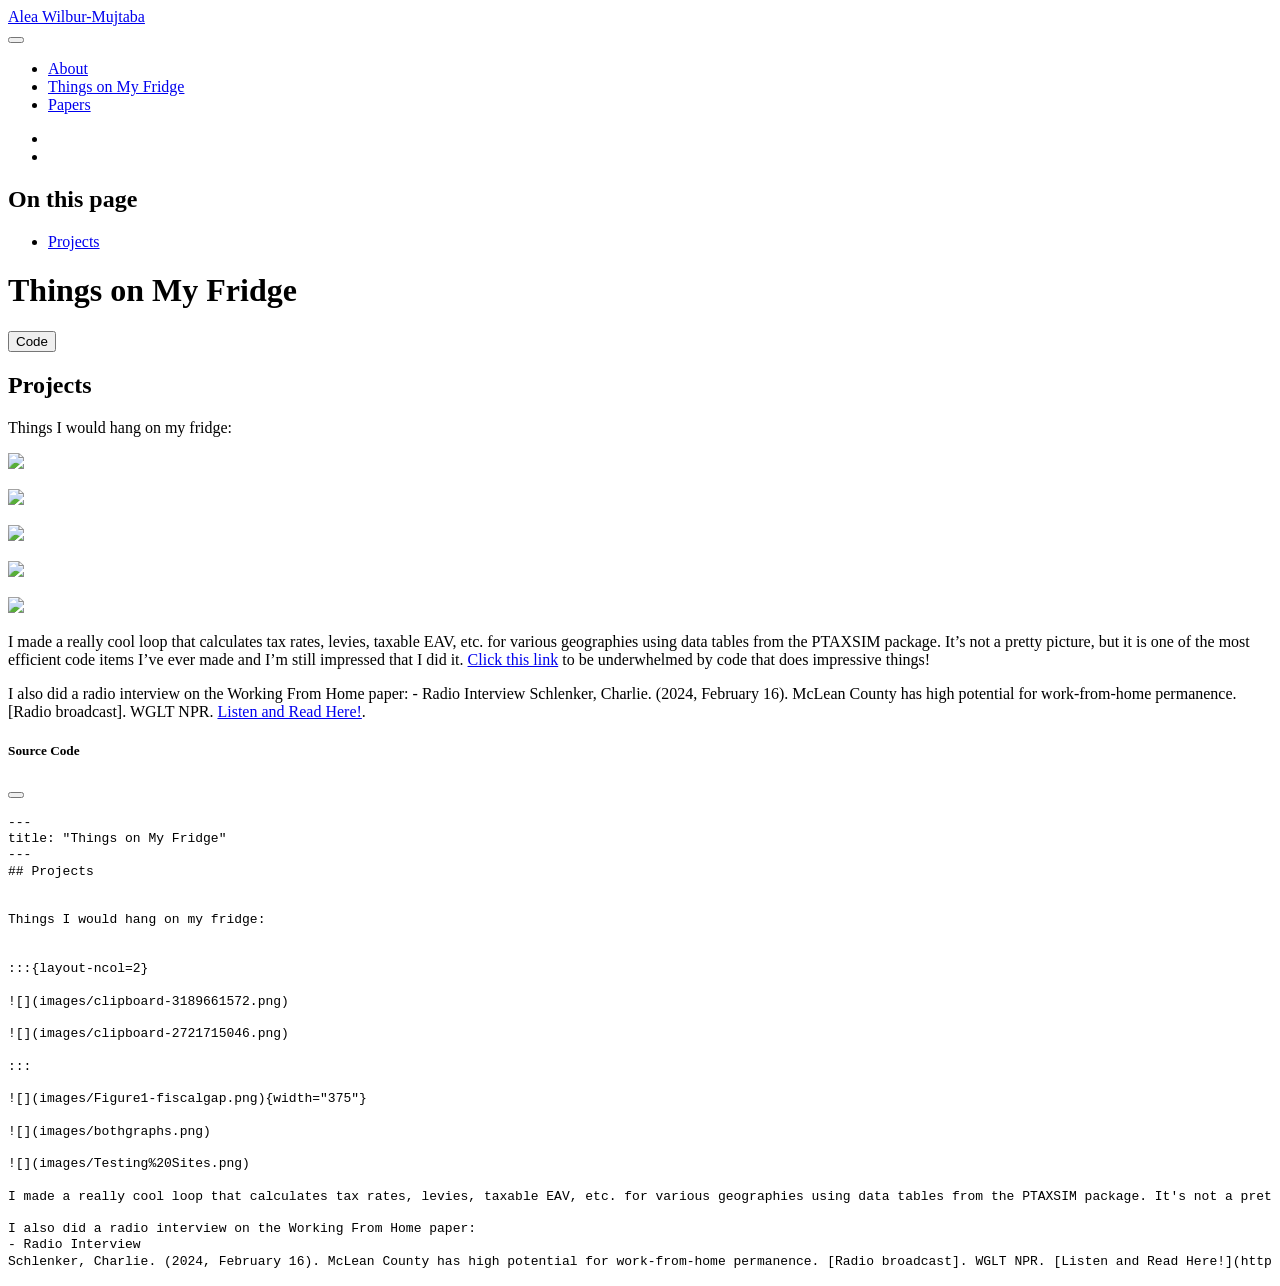
==== fridge.html @ 03ea77d8 "Built site for gh-pages" ====
<!DOCTYPE html>
<html xmlns="http://www.w3.org/1999/xhtml" lang="en" xml:lang="en"><head>

<meta charset="utf-8">
<meta name="generator" content="quarto-1.4.550">

<meta name="viewport" content="width=device-width, initial-scale=1.0, user-scalable=yes">


<title>Alea Wilbur-Mujtaba - Things on My Fridge</title>
<style>
code{white-space: pre-wrap;}
span.smallcaps{font-variant: small-caps;}
div.columns{display: flex; gap: min(4vw, 1.5em);}
div.column{flex: auto; overflow-x: auto;}
div.hanging-indent{margin-left: 1.5em; text-indent: -1.5em;}
ul.task-list{list-style: none;}
ul.task-list li input[type="checkbox"] {
  width: 0.8em;
  margin: 0 0.8em 0.2em -1em; /* quarto-specific, see https://github.com/quarto-dev/quarto-cli/issues/4556 */ 
  vertical-align: middle;
}
/* CSS for syntax highlighting */
pre > code.sourceCode { white-space: pre; position: relative; }
pre > code.sourceCode > span { line-height: 1.25; }
pre > code.sourceCode > span:empty { height: 1.2em; }
.sourceCode { overflow: visible; }
code.sourceCode > span { color: inherit; text-decoration: inherit; }
div.sourceCode { margin: 1em 0; }
pre.sourceCode { margin: 0; }
@media screen {
div.sourceCode { overflow: auto; }
}
@media print {
pre > code.sourceCode { white-space: pre-wrap; }
pre > code.sourceCode > span { text-indent: -5em; padding-left: 5em; }
}
pre.numberSource code
  { counter-reset: source-line 0; }
pre.numberSource code > span
  { position: relative; left: -4em; counter-increment: source-line; }
pre.numberSource code > span > a:first-child::before
  { content: counter(source-line);
    position: relative; left: -1em; text-align: right; vertical-align: baseline;
    border: none; display: inline-block;
    -webkit-touch-callout: none; -webkit-user-select: none;
    -khtml-user-select: none; -moz-user-select: none;
    -ms-user-select: none; user-select: none;
    padding: 0 4px; width: 4em;
  }
pre.numberSource { margin-left: 3em;  padding-left: 4px; }
div.sourceCode
  {   }
@media screen {
pre > code.sourceCode > span > a:first-child::before { text-decoration: underline; }
}
</style>


<script src="site_libs/quarto-nav/quarto-nav.js"></script>
<script src="site_libs/quarto-nav/headroom.min.js"></script>
<script src="site_libs/clipboard/clipboard.min.js"></script>
<script src="site_libs/quarto-search/autocomplete.umd.js"></script>
<script src="site_libs/quarto-search/fuse.min.js"></script>
<script src="site_libs/quarto-search/quarto-search.js"></script>
<meta name="quarto:offset" content="./">
<script src="site_libs/quarto-html/quarto.js"></script>
<script src="site_libs/quarto-html/popper.min.js"></script>
<script src="site_libs/quarto-html/tippy.umd.min.js"></script>
<script src="site_libs/quarto-html/anchor.min.js"></script>
<link href="site_libs/quarto-html/tippy.css" rel="stylesheet">
<link href="site_libs/quarto-html/quarto-syntax-highlighting.css" rel="stylesheet" class="quarto-color-scheme" id="quarto-text-highlighting-styles">
<link href="site_libs/quarto-html/quarto-syntax-highlighting-dark.css" rel="prefetch" class="quarto-color-scheme quarto-color-alternate" id="quarto-text-highlighting-styles">
<script src="site_libs/bootstrap/bootstrap.min.js"></script>
<link href="site_libs/bootstrap/bootstrap-icons.css" rel="stylesheet">
<link href="site_libs/bootstrap/bootstrap.min.css" rel="stylesheet" class="quarto-color-scheme" id="quarto-bootstrap" data-mode="light">
<link href="site_libs/bootstrap/bootstrap-dark.min.css" rel="prefetch" class="quarto-color-scheme quarto-color-alternate" id="quarto-bootstrap" data-mode="dark">
<script id="quarto-search-options" type="application/json">{
  "location": "navbar",
  "copy-button": false,
  "collapse-after": 3,
  "panel-placement": "end",
  "type": "overlay",
  "limit": 50,
  "keyboard-shortcut": [
    "f",
    "/",
    "s"
  ],
  "show-item-context": false,
  "language": {
    "search-no-results-text": "No results",
    "search-matching-documents-text": "matching documents",
    "search-copy-link-title": "Copy link to search",
    "search-hide-matches-text": "Hide additional matches",
    "search-more-match-text": "more match in this document",
    "search-more-matches-text": "more matches in this document",
    "search-clear-button-title": "Clear",
    "search-text-placeholder": "",
    "search-detached-cancel-button-title": "Cancel",
    "search-submit-button-title": "Submit",
    "search-label": "Search"
  }
}</script>


</head>

<body class="nav-fixed">

<div id="quarto-search-results"></div>
  <header id="quarto-header" class="headroom fixed-top">
    <nav class="navbar navbar-expand-lg " data-bs-theme="dark">
      <div class="navbar-container container-fluid">
      <div class="navbar-brand-container mx-auto">
    <a class="navbar-brand" href="./index.html">
    <span class="navbar-title">Alea Wilbur-Mujtaba</span>
    </a>
  </div>
            <div id="quarto-search" class="" title="Search"></div>
          <button class="navbar-toggler" type="button" data-bs-toggle="collapse" data-bs-target="#navbarCollapse" aria-controls="navbarCollapse" aria-expanded="false" aria-label="Toggle navigation" onclick="if (window.quartoToggleHeadroom) { window.quartoToggleHeadroom(); }">
  <span class="navbar-toggler-icon"></span>
</button>
          <div class="collapse navbar-collapse" id="navbarCollapse">
            <ul class="navbar-nav navbar-nav-scroll me-auto">
  <li class="nav-item">
    <a class="nav-link" href="./index.html"> 
<span class="menu-text">About</span></a>
  </li>  
  <li class="nav-item">
    <a class="nav-link active" href="./fridge.html" aria-current="page"> 
<span class="menu-text">Things on My Fridge</span></a>
  </li>  
  <li class="nav-item">
    <a class="nav-link" href="./research.html"> 
<span class="menu-text">Papers</span></a>
  </li>  
</ul>
            <ul class="navbar-nav navbar-nav-scroll ms-auto">
  <li class="nav-item compact">
    <a class="nav-link" href="./awilbu@uic.edu"> <i class="bi bi-envelope" role="img">
</i> 
<span class="menu-text"></span></a>
  </li>  
  <li class="nav-item compact">
    <a class="nav-link" href="https://github.com/AleaWM"> <i class="bi bi-github" role="img">
</i> 
<span class="menu-text"></span></a>
  </li>  
</ul>
          </div> <!-- /navcollapse -->
          <div class="quarto-navbar-tools">
  <a href="" class="quarto-color-scheme-toggle quarto-navigation-tool  px-1" onclick="window.quartoToggleColorScheme(); return false;" title="Toggle dark mode"><i class="bi"></i></a>
</div>
      </div> <!-- /container-fluid -->
    </nav>
</header>
<!-- content -->
<div id="quarto-content" class="quarto-container page-columns page-rows-contents page-layout-article page-navbar">
<!-- sidebar -->
<!-- margin-sidebar -->
    <div id="quarto-margin-sidebar" class="sidebar margin-sidebar">
        <nav id="TOC" role="doc-toc" class="toc-active">
    <h2 id="toc-title">On this page</h2>
   
  <ul>
  <li><a href="#projects" id="toc-projects" class="nav-link active" data-scroll-target="#projects">Projects</a></li>
  </ul>
</nav>
    </div>
<!-- main -->
<main class="content" id="quarto-document-content">

<header id="title-block-header" class="quarto-title-block default">
<div class="quarto-title">
<div class="quarto-title-block"><div><h1 class="title">Things on My Fridge</h1><button type="button" class="btn code-tools-button" id="quarto-code-tools-source"><i class="bi"></i> Code</button></div></div>
</div>



<div class="quarto-title-meta">

    
  
    
  </div>
  


</header>


<section id="projects" class="level2">
<h2 class="anchored" data-anchor-id="projects">Projects</h2>
<p>Things I would hang on my fridge:</p>
<div>

</div>
<div class="quarto-layout-panel" data-layout-ncol="2">
<div class="quarto-layout-row">
<div class="quarto-layout-cell" style="flex-basis: 50.0%;justify-content: center;">
<p><img src="images/clipboard-3189661572.png" class="img-fluid"></p>
</div>
<div class="quarto-layout-cell" style="flex-basis: 50.0%;justify-content: center;">
<p><img src="images/clipboard-2721715046.png" class="img-fluid"></p>
</div>
</div>
</div>
<p><img src="images/Figure1-fiscalgap.png" class="img-fluid" width="375"></p>
<p><img src="images/bothgraphs.png" class="img-fluid"></p>
<p><img src="images/Testing Sites.png" class="img-fluid"></p>
<p>I made a really cool loop that calculates tax rates, levies, taxable EAV, etc. for various geographies using data tables from the PTAXSIM package. It’s not a pretty picture, but it is one of the most efficient code items I’ve ever made and I’m still impressed that I did it. <a href="https://github.com/uic-gfrc/CookCounty-PropertyTaxes/blob/main/scripts/ptax_pull_loop_newmethod.R">Click this link</a> to be underwhelmed by code that does impressive things!</p>
<p>I also did a radio interview on the Working From Home paper: - Radio Interview Schlenker, Charlie. (2024, February 16). McLean County has high potential for work-from-home permanence. [Radio broadcast]. WGLT NPR. <a href="https://www.wglt.org/local-news/2024-02-16/mclean-county-has-high-potential-for-work-from-home-permanence#new_tab">Listen and Read Here!</a>.</p>


<!-- -->

</section>

</main> <!-- /main -->
<script id="quarto-html-after-body" type="application/javascript">
window.document.addEventListener("DOMContentLoaded", function (event) {
  const toggleBodyColorMode = (bsSheetEl) => {
    const mode = bsSheetEl.getAttribute("data-mode");
    const bodyEl = window.document.querySelector("body");
    if (mode === "dark") {
      bodyEl.classList.add("quarto-dark");
      bodyEl.classList.remove("quarto-light");
    } else {
      bodyEl.classList.add("quarto-light");
      bodyEl.classList.remove("quarto-dark");
    }
  }
  const toggleBodyColorPrimary = () => {
    const bsSheetEl = window.document.querySelector("link#quarto-bootstrap");
    if (bsSheetEl) {
      toggleBodyColorMode(bsSheetEl);
    }
  }
  toggleBodyColorPrimary();  
  const disableStylesheet = (stylesheets) => {
    for (let i=0; i < stylesheets.length; i++) {
      const stylesheet = stylesheets[i];
      stylesheet.rel = 'prefetch';
    }
  }
  const enableStylesheet = (stylesheets) => {
    for (let i=0; i < stylesheets.length; i++) {
      const stylesheet = stylesheets[i];
      stylesheet.rel = 'stylesheet';
    }
  }
  const manageTransitions = (selector, allowTransitions) => {
    const els = window.document.querySelectorAll(selector);
    for (let i=0; i < els.length; i++) {
      const el = els[i];
      if (allowTransitions) {
        el.classList.remove('notransition');
      } else {
        el.classList.add('notransition');
      }
    }
  }
  const toggleGiscusIfUsed = (isAlternate, darkModeDefault) => {
    const baseTheme = document.querySelector('#giscus-base-theme')?.value ?? 'light';
    const alternateTheme = document.querySelector('#giscus-alt-theme')?.value ?? 'dark';
    let newTheme = '';
    if(darkModeDefault) {
      newTheme = isAlternate ? baseTheme : alternateTheme;
    } else {
      newTheme = isAlternate ? alternateTheme : baseTheme;
    }
    const changeGiscusTheme = () => {
      // From: https://github.com/giscus/giscus/issues/336
      const sendMessage = (message) => {
        const iframe = document.querySelector('iframe.giscus-frame');
        if (!iframe) return;
        iframe.contentWindow.postMessage({ giscus: message }, 'https://giscus.app');
      }
      sendMessage({
        setConfig: {
          theme: newTheme
        }
      });
    }
    const isGiscussLoaded = window.document.querySelector('iframe.giscus-frame') !== null;
    if (isGiscussLoaded) {
      changeGiscusTheme();
    }
  }
  const toggleColorMode = (alternate) => {
    // Switch the stylesheets
    const alternateStylesheets = window.document.querySelectorAll('link.quarto-color-scheme.quarto-color-alternate');
    manageTransitions('#quarto-margin-sidebar .nav-link', false);
    if (alternate) {
      enableStylesheet(alternateStylesheets);
      for (const sheetNode of alternateStylesheets) {
        if (sheetNode.id === "quarto-bootstrap") {
          toggleBodyColorMode(sheetNode);
        }
      }
    } else {
      disableStylesheet(alternateStylesheets);
      toggleBodyColorPrimary();
    }
    manageTransitions('#quarto-margin-sidebar .nav-link', true);
    // Switch the toggles
    const toggles = window.document.querySelectorAll('.quarto-color-scheme-toggle');
    for (let i=0; i < toggles.length; i++) {
      const toggle = toggles[i];
      if (toggle) {
        if (alternate) {
          toggle.classList.add("alternate");     
        } else {
          toggle.classList.remove("alternate");
        }
      }
    }
    // Hack to workaround the fact that safari doesn't
    // properly recolor the scrollbar when toggling (#1455)
    if (navigator.userAgent.indexOf('Safari') > 0 && navigator.userAgent.indexOf('Chrome') == -1) {
      manageTransitions("body", false);
      window.scrollTo(0, 1);
      setTimeout(() => {
        window.scrollTo(0, 0);
        manageTransitions("body", true);
      }, 40);  
    }
  }
  const isFileUrl = () => { 
    return window.location.protocol === 'file:';
  }
  const hasAlternateSentinel = () => {  
    let styleSentinel = getColorSchemeSentinel();
    if (styleSentinel !== null) {
      return styleSentinel === "alternate";
    } else {
      return false;
    }
  }
  const setStyleSentinel = (alternate) => {
    const value = alternate ? "alternate" : "default";
    if (!isFileUrl()) {
      window.localStorage.setItem("quarto-color-scheme", value);
    } else {
      localAlternateSentinel = value;
    }
  }
  const getColorSchemeSentinel = () => {
    if (!isFileUrl()) {
      const storageValue = window.localStorage.getItem("quarto-color-scheme");
      return storageValue != null ? storageValue : localAlternateSentinel;
    } else {
      return localAlternateSentinel;
    }
  }
  const darkModeDefault = false;
  let localAlternateSentinel = darkModeDefault ? 'alternate' : 'default';
  // Dark / light mode switch
  window.quartoToggleColorScheme = () => {
    // Read the current dark / light value 
    let toAlternate = !hasAlternateSentinel();
    toggleColorMode(toAlternate);
    setStyleSentinel(toAlternate);
    toggleGiscusIfUsed(toAlternate, darkModeDefault);
  };
  // Ensure there is a toggle, if there isn't float one in the top right
  if (window.document.querySelector('.quarto-color-scheme-toggle') === null) {
    const a = window.document.createElement('a');
    a.classList.add('top-right');
    a.classList.add('quarto-color-scheme-toggle');
    a.href = "";
    a.onclick = function() { try { window.quartoToggleColorScheme(); } catch {} return false; };
    const i = window.document.createElement("i");
    i.classList.add('bi');
    a.appendChild(i);
    window.document.body.appendChild(a);
  }
  // Switch to dark mode if need be
  if (hasAlternateSentinel()) {
    toggleColorMode(true);
  } else {
    toggleColorMode(false);
  }
  const icon = "";
  const anchorJS = new window.AnchorJS();
  anchorJS.options = {
    placement: 'right',
    icon: icon
  };
  anchorJS.add('.anchored');
  const isCodeAnnotation = (el) => {
    for (const clz of el.classList) {
      if (clz.startsWith('code-annotation-')) {                     
        return true;
      }
    }
    return false;
  }
  const clipboard = new window.ClipboardJS('.code-copy-button', {
    text: function(trigger) {
      const codeEl = trigger.previousElementSibling.cloneNode(true);
      for (const childEl of codeEl.children) {
        if (isCodeAnnotation(childEl)) {
          childEl.remove();
        }
      }
      return codeEl.innerText;
    }
  });
  clipboard.on('success', function(e) {
    // button target
    const button = e.trigger;
    // don't keep focus
    button.blur();
    // flash "checked"
    button.classList.add('code-copy-button-checked');
    var currentTitle = button.getAttribute("title");
    button.setAttribute("title", "Copied!");
    let tooltip;
    if (window.bootstrap) {
      button.setAttribute("data-bs-toggle", "tooltip");
      button.setAttribute("data-bs-placement", "left");
      button.setAttribute("data-bs-title", "Copied!");
      tooltip = new bootstrap.Tooltip(button, 
        { trigger: "manual", 
          customClass: "code-copy-button-tooltip",
          offset: [0, -8]});
      tooltip.show();    
    }
    setTimeout(function() {
      if (tooltip) {
        tooltip.hide();
        button.removeAttribute("data-bs-title");
        button.removeAttribute("data-bs-toggle");
        button.removeAttribute("data-bs-placement");
      }
      button.setAttribute("title", currentTitle);
      button.classList.remove('code-copy-button-checked');
    }, 1000);
    // clear code selection
    e.clearSelection();
  });
  const viewSource = window.document.getElementById('quarto-view-source') ||
                     window.document.getElementById('quarto-code-tools-source');
  if (viewSource) {
    const sourceUrl = viewSource.getAttribute("data-quarto-source-url");
    viewSource.addEventListener("click", function(e) {
      if (sourceUrl) {
        // rstudio viewer pane
        if (/\bcapabilities=\b/.test(window.location)) {
          window.open(sourceUrl);
        } else {
          window.location.href = sourceUrl;
        }
      } else {
        const modal = new bootstrap.Modal(document.getElementById('quarto-embedded-source-code-modal'));
        modal.show();
      }
      return false;
    });
  }
  function toggleCodeHandler(show) {
    return function(e) {
      const detailsSrc = window.document.querySelectorAll(".cell > details > .sourceCode");
      for (let i=0; i<detailsSrc.length; i++) {
        const details = detailsSrc[i].parentElement;
        if (show) {
          details.open = true;
        } else {
          details.removeAttribute("open");
        }
      }
      const cellCodeDivs = window.document.querySelectorAll(".cell > .sourceCode");
      const fromCls = show ? "hidden" : "unhidden";
      const toCls = show ? "unhidden" : "hidden";
      for (let i=0; i<cellCodeDivs.length; i++) {
        const codeDiv = cellCodeDivs[i];
        if (codeDiv.classList.contains(fromCls)) {
          codeDiv.classList.remove(fromCls);
          codeDiv.classList.add(toCls);
        } 
      }
      return false;
    }
  }
  const hideAllCode = window.document.getElementById("quarto-hide-all-code");
  if (hideAllCode) {
    hideAllCode.addEventListener("click", toggleCodeHandler(false));
  }
  const showAllCode = window.document.getElementById("quarto-show-all-code");
  if (showAllCode) {
    showAllCode.addEventListener("click", toggleCodeHandler(true));
  }
  function tippyHover(el, contentFn, onTriggerFn, onUntriggerFn) {
    const config = {
      allowHTML: true,
      maxWidth: 500,
      delay: 100,
      arrow: false,
      appendTo: function(el) {
          return el.parentElement;
      },
      interactive: true,
      interactiveBorder: 10,
      theme: 'quarto',
      placement: 'bottom-start',
    };
    if (contentFn) {
      config.content = contentFn;
    }
    if (onTriggerFn) {
      config.onTrigger = onTriggerFn;
    }
    if (onUntriggerFn) {
      config.onUntrigger = onUntriggerFn;
    }
    window.tippy(el, config); 
  }
  const noterefs = window.document.querySelectorAll('a[role="doc-noteref"]');
  for (var i=0; i<noterefs.length; i++) {
    const ref = noterefs[i];
    tippyHover(ref, function() {
      // use id or data attribute instead here
      let href = ref.getAttribute('data-footnote-href') || ref.getAttribute('href');
      try { href = new URL(href).hash; } catch {}
      const id = href.replace(/^#\/?/, "");
      const note = window.document.getElementById(id);
      return note.innerHTML;
    });
  }
  const xrefs = window.document.querySelectorAll('a.quarto-xref');
  const processXRef = (id, note) => {
    // Strip column container classes
    const stripColumnClz = (el) => {
      el.classList.remove("page-full", "page-columns");
      if (el.children) {
        for (const child of el.children) {
          stripColumnClz(child);
        }
      }
    }
    stripColumnClz(note)
    if (id === null || id.startsWith('sec-')) {
      // Special case sections, only their first couple elements
      const container = document.createElement("div");
      if (note.children && note.children.length > 2) {
        container.appendChild(note.children[0].cloneNode(true));
        for (let i = 1; i < note.children.length; i++) {
          const child = note.children[i];
          if (child.tagName === "P" && child.innerText === "") {
            continue;
          } else {
            container.appendChild(child.cloneNode(true));
            break;
          }
        }
        if (window.Quarto?.typesetMath) {
          window.Quarto.typesetMath(container);
        }
        return container.innerHTML
      } else {
        if (window.Quarto?.typesetMath) {
          window.Quarto.typesetMath(note);
        }
        return note.innerHTML;
      }
    } else {
      // Remove any anchor links if they are present
      const anchorLink = note.querySelector('a.anchorjs-link');
      if (anchorLink) {
        anchorLink.remove();
      }
      if (window.Quarto?.typesetMath) {
        window.Quarto.typesetMath(note);
      }
      // TODO in 1.5, we should make sure this works without a callout special case
      if (note.classList.contains("callout")) {
        return note.outerHTML;
      } else {
        return note.innerHTML;
      }
    }
  }
  for (var i=0; i<xrefs.length; i++) {
    const xref = xrefs[i];
    tippyHover(xref, undefined, function(instance) {
      instance.disable();
      let url = xref.getAttribute('href');
      let hash = undefined; 
      if (url.startsWith('#')) {
        hash = url;
      } else {
        try { hash = new URL(url).hash; } catch {}
      }
      if (hash) {
        const id = hash.replace(/^#\/?/, "");
        const note = window.document.getElementById(id);
        if (note !== null) {
          try {
            const html = processXRef(id, note.cloneNode(true));
            instance.setContent(html);
          } finally {
            instance.enable();
            instance.show();
          }
        } else {
          // See if we can fetch this
          fetch(url.split('#')[0])
          .then(res => res.text())
          .then(html => {
            const parser = new DOMParser();
            const htmlDoc = parser.parseFromString(html, "text/html");
            const note = htmlDoc.getElementById(id);
            if (note !== null) {
              const html = processXRef(id, note);
              instance.setContent(html);
            } 
          }).finally(() => {
            instance.enable();
            instance.show();
          });
        }
      } else {
        // See if we can fetch a full url (with no hash to target)
        // This is a special case and we should probably do some content thinning / targeting
        fetch(url)
        .then(res => res.text())
        .then(html => {
          const parser = new DOMParser();
          const htmlDoc = parser.parseFromString(html, "text/html");
          const note = htmlDoc.querySelector('main.content');
          if (note !== null) {
            // This should only happen for chapter cross references
            // (since there is no id in the URL)
            // remove the first header
            if (note.children.length > 0 && note.children[0].tagName === "HEADER") {
              note.children[0].remove();
            }
            const html = processXRef(null, note);
            instance.setContent(html);
          } 
        }).finally(() => {
          instance.enable();
          instance.show();
        });
      }
    }, function(instance) {
    });
  }
      let selectedAnnoteEl;
      const selectorForAnnotation = ( cell, annotation) => {
        let cellAttr = 'data-code-cell="' + cell + '"';
        let lineAttr = 'data-code-annotation="' +  annotation + '"';
        const selector = 'span[' + cellAttr + '][' + lineAttr + ']';
        return selector;
      }
      const selectCodeLines = (annoteEl) => {
        const doc = window.document;
        const targetCell = annoteEl.getAttribute("data-target-cell");
        const targetAnnotation = annoteEl.getAttribute("data-target-annotation");
        const annoteSpan = window.document.querySelector(selectorForAnnotation(targetCell, targetAnnotation));
        const lines = annoteSpan.getAttribute("data-code-lines").split(",");
        const lineIds = lines.map((line) => {
          return targetCell + "-" + line;
        })
        let top = null;
        let height = null;
        let parent = null;
        if (lineIds.length > 0) {
            //compute the position of the single el (top and bottom and make a div)
            const el = window.document.getElementById(lineIds[0]);
            top = el.offsetTop;
            height = el.offsetHeight;
            parent = el.parentElement.parentElement;
          if (lineIds.length > 1) {
            const lastEl = window.document.getElementById(lineIds[lineIds.length - 1]);
            const bottom = lastEl.offsetTop + lastEl.offsetHeight;
            height = bottom - top;
          }
          if (top !== null && height !== null && parent !== null) {
            // cook up a div (if necessary) and position it 
            let div = window.document.getElementById("code-annotation-line-highlight");
            if (div === null) {
              div = window.document.createElement("div");
              div.setAttribute("id", "code-annotation-line-highlight");
              div.style.position = 'absolute';
              parent.appendChild(div);
            }
            div.style.top = top - 2 + "px";
            div.style.height = height + 4 + "px";
            div.style.left = 0;
            let gutterDiv = window.document.getElementById("code-annotation-line-highlight-gutter");
            if (gutterDiv === null) {
              gutterDiv = window.document.createElement("div");
              gutterDiv.setAttribute("id", "code-annotation-line-highlight-gutter");
              gutterDiv.style.position = 'absolute';
              const codeCell = window.document.getElementById(targetCell);
              const gutter = codeCell.querySelector('.code-annotation-gutter');
              gutter.appendChild(gutterDiv);
            }
            gutterDiv.style.top = top - 2 + "px";
            gutterDiv.style.height = height + 4 + "px";
          }
          selectedAnnoteEl = annoteEl;
        }
      };
      const unselectCodeLines = () => {
        const elementsIds = ["code-annotation-line-highlight", "code-annotation-line-highlight-gutter"];
        elementsIds.forEach((elId) => {
          const div = window.document.getElementById(elId);
          if (div) {
            div.remove();
          }
        });
        selectedAnnoteEl = undefined;
      };
        // Handle positioning of the toggle
    window.addEventListener(
      "resize",
      throttle(() => {
        elRect = undefined;
        if (selectedAnnoteEl) {
          selectCodeLines(selectedAnnoteEl);
        }
      }, 10)
    );
    function throttle(fn, ms) {
    let throttle = false;
    let timer;
      return (...args) => {
        if(!throttle) { // first call gets through
            fn.apply(this, args);
            throttle = true;
        } else { // all the others get throttled
            if(timer) clearTimeout(timer); // cancel #2
            timer = setTimeout(() => {
              fn.apply(this, args);
              timer = throttle = false;
            }, ms);
        }
      };
    }
      // Attach click handler to the DT
      const annoteDls = window.document.querySelectorAll('dt[data-target-cell]');
      for (const annoteDlNode of annoteDls) {
        annoteDlNode.addEventListener('click', (event) => {
          const clickedEl = event.target;
          if (clickedEl !== selectedAnnoteEl) {
            unselectCodeLines();
            const activeEl = window.document.querySelector('dt[data-target-cell].code-annotation-active');
            if (activeEl) {
              activeEl.classList.remove('code-annotation-active');
            }
            selectCodeLines(clickedEl);
            clickedEl.classList.add('code-annotation-active');
          } else {
            // Unselect the line
            unselectCodeLines();
            clickedEl.classList.remove('code-annotation-active');
          }
        });
      }
  const findCites = (el) => {
    const parentEl = el.parentElement;
    if (parentEl) {
      const cites = parentEl.dataset.cites;
      if (cites) {
        return {
          el,
          cites: cites.split(' ')
        };
      } else {
        return findCites(el.parentElement)
      }
    } else {
      return undefined;
    }
  };
  var bibliorefs = window.document.querySelectorAll('a[role="doc-biblioref"]');
  for (var i=0; i<bibliorefs.length; i++) {
    const ref = bibliorefs[i];
    const citeInfo = findCites(ref);
    if (citeInfo) {
      tippyHover(citeInfo.el, function() {
        var popup = window.document.createElement('div');
        citeInfo.cites.forEach(function(cite) {
          var citeDiv = window.document.createElement('div');
          citeDiv.classList.add('hanging-indent');
          citeDiv.classList.add('csl-entry');
          var biblioDiv = window.document.getElementById('ref-' + cite);
          if (biblioDiv) {
            citeDiv.innerHTML = biblioDiv.innerHTML;
          }
          popup.appendChild(citeDiv);
        });
        return popup.innerHTML;
      });
    }
  }
});
</script><div class="modal fade" id="quarto-embedded-source-code-modal" tabindex="-1" aria-labelledby="quarto-embedded-source-code-modal-label" aria-hidden="true"><div class="modal-dialog modal-dialog-scrollable"><div class="modal-content"><div class="modal-header"><h5 class="modal-title" id="quarto-embedded-source-code-modal-label">Source Code</h5><button class="btn-close" data-bs-dismiss="modal"></button></div><div class="modal-body"><div class="">
<div class="sourceCode" id="cb1" data-shortcodes="false"><pre class="sourceCode markdown code-with-copy"><code class="sourceCode markdown"><span id="cb1-1"><a href="#cb1-1" aria-hidden="true" tabindex="-1"></a><span class="co">---</span></span>
<span id="cb1-2"><a href="#cb1-2" aria-hidden="true" tabindex="-1"></a><span class="an">title:</span><span class="co"> "Things on My Fridge"</span></span>
<span id="cb1-3"><a href="#cb1-3" aria-hidden="true" tabindex="-1"></a><span class="co">---</span></span>
<span id="cb1-4"><a href="#cb1-4" aria-hidden="true" tabindex="-1"></a><span class="fu">## Projects</span></span>
<span id="cb1-5"><a href="#cb1-5" aria-hidden="true" tabindex="-1"></a></span>
<span id="cb1-6"><a href="#cb1-6" aria-hidden="true" tabindex="-1"></a></span>
<span id="cb1-7"><a href="#cb1-7" aria-hidden="true" tabindex="-1"></a>Things I would hang on my fridge:</span>
<span id="cb1-8"><a href="#cb1-8" aria-hidden="true" tabindex="-1"></a></span>
<span id="cb1-9"><a href="#cb1-9" aria-hidden="true" tabindex="-1"></a></span>
<span id="cb1-10"><a href="#cb1-10" aria-hidden="true" tabindex="-1"></a>:::{layout-ncol=2}</span>
<span id="cb1-11"><a href="#cb1-11" aria-hidden="true" tabindex="-1"></a></span>
<span id="cb1-12"><a href="#cb1-12" aria-hidden="true" tabindex="-1"></a><span class="al">![](images/clipboard-3189661572.png)</span></span>
<span id="cb1-13"><a href="#cb1-13" aria-hidden="true" tabindex="-1"></a></span>
<span id="cb1-14"><a href="#cb1-14" aria-hidden="true" tabindex="-1"></a><span class="al">![](images/clipboard-2721715046.png)</span></span>
<span id="cb1-15"><a href="#cb1-15" aria-hidden="true" tabindex="-1"></a></span>
<span id="cb1-16"><a href="#cb1-16" aria-hidden="true" tabindex="-1"></a>:::</span>
<span id="cb1-17"><a href="#cb1-17" aria-hidden="true" tabindex="-1"></a></span>
<span id="cb1-18"><a href="#cb1-18" aria-hidden="true" tabindex="-1"></a><span class="al">![](images/Figure1-fiscalgap.png)</span>{width="375"}</span>
<span id="cb1-19"><a href="#cb1-19" aria-hidden="true" tabindex="-1"></a></span>
<span id="cb1-20"><a href="#cb1-20" aria-hidden="true" tabindex="-1"></a><span class="al">![](images/bothgraphs.png)</span></span>
<span id="cb1-21"><a href="#cb1-21" aria-hidden="true" tabindex="-1"></a></span>
<span id="cb1-22"><a href="#cb1-22" aria-hidden="true" tabindex="-1"></a><span class="al">![](images/Testing%20Sites.png)</span></span>
<span id="cb1-23"><a href="#cb1-23" aria-hidden="true" tabindex="-1"></a></span>
<span id="cb1-24"><a href="#cb1-24" aria-hidden="true" tabindex="-1"></a>I made a really cool loop that calculates tax rates, levies, taxable EAV, etc. for various geographies using data tables from the PTAXSIM package. It's not a pretty picture, but it is one of the most efficient code items I've ever made and I'm still impressed that I did it. <span class="co">[</span><span class="ot">Click this link</span><span class="co">](https://github.com/uic-gfrc/CookCounty-PropertyTaxes/blob/main/scripts/ptax_pull_loop_newmethod.R)</span> to be underwhelmed by code that does impressive things!</span>
<span id="cb1-25"><a href="#cb1-25" aria-hidden="true" tabindex="-1"></a></span>
<span id="cb1-26"><a href="#cb1-26" aria-hidden="true" tabindex="-1"></a>I also did a radio interview on the Working From Home paper: </span>
<span id="cb1-27"><a href="#cb1-27" aria-hidden="true" tabindex="-1"></a><span class="ss">- </span>Radio Interview</span>
<span id="cb1-28"><a href="#cb1-28" aria-hidden="true" tabindex="-1"></a>Schlenker, Charlie. (2024, February 16). McLean County has high potential for work-from-home permanence. <span class="co">[</span><span class="ot">Radio broadcast</span><span class="co">]</span>. WGLT NPR. <span class="co">[</span><span class="ot">Listen and Read Here!</span><span class="co">](https://www.wglt.org/local-news/2024-02-16/mclean-county-has-high-potential-for-work-from-home-permanence#new_tab)</span>.    </span></code><button title="Copy to Clipboard" class="code-copy-button"><i class="bi"></i></button></pre></div>
</div></div></div></div></div>
</div> <!-- /content -->




</body></html>
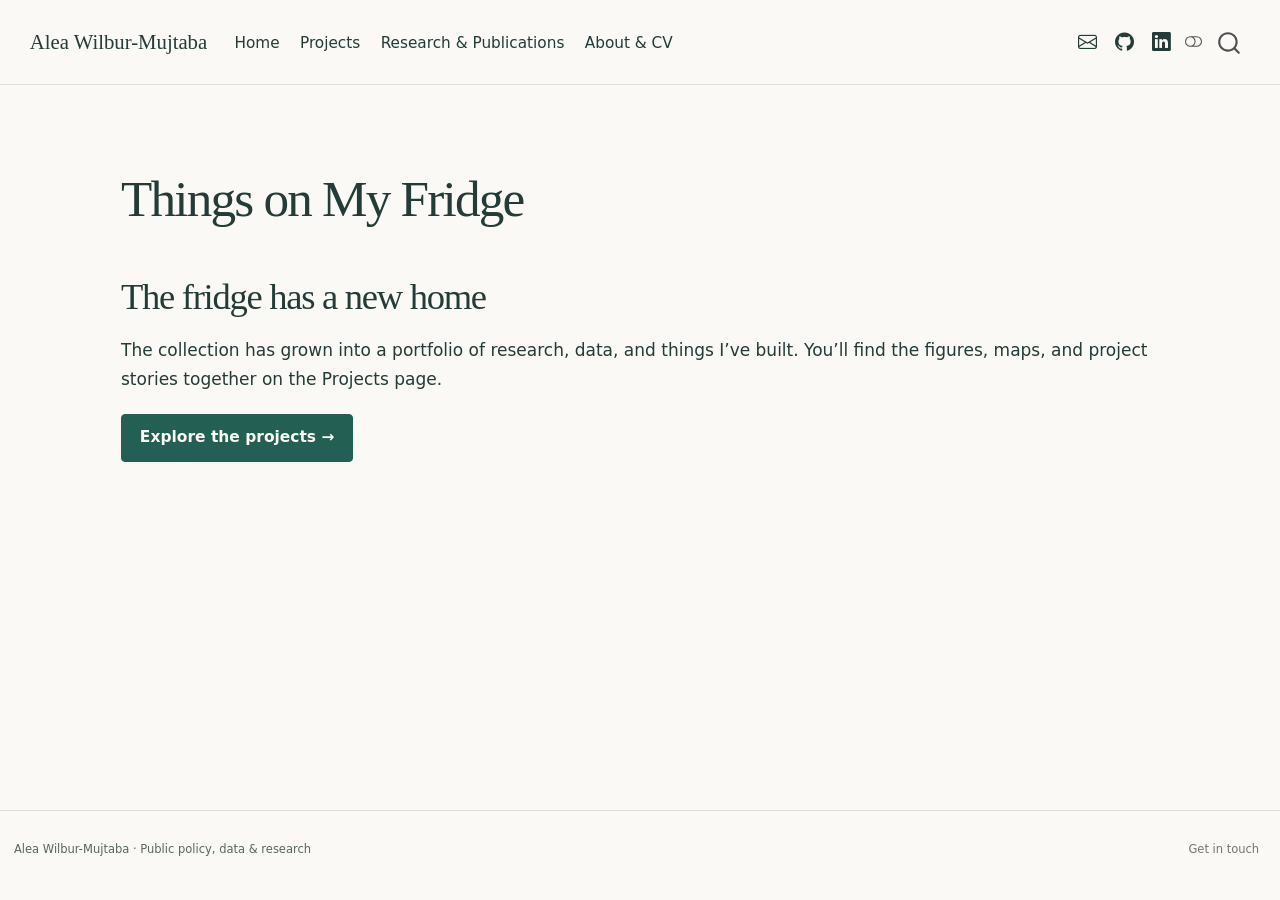
==== commit c8211c44: "Built site for gh-pages" ====
--- a/fridge.html
+++ b/fridge.html
@@ -2,13 +2,16 @@
 <html xmlns="http://www.w3.org/1999/xhtml" lang="en" xml:lang="en"><head>
 
 <meta charset="utf-8">
-<meta name="generator" content="quarto-1.4.550">
+<meta name="generator" content="quarto-1.9.38">
 
 <meta name="viewport" content="width=device-width, initial-scale=1.0, user-scalable=yes">
 
 
-<title>Alea Wilbur-Mujtaba - Things on My Fridge</title>
+<title>Things on My Fridge – Alea Wilbur-Mujtaba</title>
 <style>
+/* Default styles provided by pandoc.
+** See https://pandoc.org/MANUAL.html#variables-for-html for config info.
+*/
 code{white-space: pre-wrap;}
 span.smallcaps{font-variant: small-caps;}
 div.columns{display: flex; gap: min(4vw, 1.5em);}
@@ -20,40 +23,6 @@
   margin: 0 0.8em 0.2em -1em; /* quarto-specific, see https://github.com/quarto-dev/quarto-cli/issues/4556 */ 
   vertical-align: middle;
 }
-/* CSS for syntax highlighting */
-pre > code.sourceCode { white-space: pre; position: relative; }
-pre > code.sourceCode > span { line-height: 1.25; }
-pre > code.sourceCode > span:empty { height: 1.2em; }
-.sourceCode { overflow: visible; }
-code.sourceCode > span { color: inherit; text-decoration: inherit; }
-div.sourceCode { margin: 1em 0; }
-pre.sourceCode { margin: 0; }
-@media screen {
-div.sourceCode { overflow: auto; }
-}
-@media print {
-pre > code.sourceCode { white-space: pre-wrap; }
-pre > code.sourceCode > span { text-indent: -5em; padding-left: 5em; }
-}
-pre.numberSource code
-  { counter-reset: source-line 0; }
-pre.numberSource code > span
-  { position: relative; left: -4em; counter-increment: source-line; }
-pre.numberSource code > span > a:first-child::before
-  { content: counter(source-line);
-    position: relative; left: -1em; text-align: right; vertical-align: baseline;
-    border: none; display: inline-block;
-    -webkit-touch-callout: none; -webkit-user-select: none;
-    -khtml-user-select: none; -moz-user-select: none;
-    -ms-user-select: none; user-select: none;
-    padding: 0 4px; width: 4em;
-  }
-pre.numberSource { margin-left: 3em;  padding-left: 4px; }
-div.sourceCode
-  {   }
-@media screen {
-pre > code.sourceCode > span > a:first-child::before { text-decoration: underline; }
-}
 </style>
 
 
@@ -64,17 +33,20 @@
 <script src="site_libs/quarto-search/fuse.min.js"></script>
 <script src="site_libs/quarto-search/quarto-search.js"></script>
 <meta name="quarto:offset" content="./">
-<script src="site_libs/quarto-html/quarto.js"></script>
+<script src="site_libs/quarto-html/quarto.js" type="module"></script>
+<script src="site_libs/quarto-html/tabsets/tabsets.js" type="module"></script>
 <script src="site_libs/quarto-html/popper.min.js"></script>
 <script src="site_libs/quarto-html/tippy.umd.min.js"></script>
 <script src="site_libs/quarto-html/anchor.min.js"></script>
 <link href="site_libs/quarto-html/tippy.css" rel="stylesheet">
-<link href="site_libs/quarto-html/quarto-syntax-highlighting.css" rel="stylesheet" class="quarto-color-scheme" id="quarto-text-highlighting-styles">
-<link href="site_libs/quarto-html/quarto-syntax-highlighting-dark.css" rel="prefetch" class="quarto-color-scheme quarto-color-alternate" id="quarto-text-highlighting-styles">
+<link href="site_libs/quarto-html/quarto-syntax-highlighting-15634bcf2e68342d4ad2dfa704d543f6.css" rel="stylesheet" class="quarto-color-scheme" id="quarto-text-highlighting-styles">
+<link href="site_libs/quarto-html/quarto-syntax-highlighting-dark-0a6b7249c26820e032cb0bd839ff02b1.css" rel="stylesheet" class="quarto-color-scheme quarto-color-alternate" id="quarto-text-highlighting-styles">
+<link href="site_libs/quarto-html/quarto-syntax-highlighting-15634bcf2e68342d4ad2dfa704d543f6.css" rel="stylesheet" class="quarto-color-scheme-extra" id="quarto-text-highlighting-styles">
 <script src="site_libs/bootstrap/bootstrap.min.js"></script>
 <link href="site_libs/bootstrap/bootstrap-icons.css" rel="stylesheet">
-<link href="site_libs/bootstrap/bootstrap.min.css" rel="stylesheet" class="quarto-color-scheme" id="quarto-bootstrap" data-mode="light">
-<link href="site_libs/bootstrap/bootstrap-dark.min.css" rel="prefetch" class="quarto-color-scheme quarto-color-alternate" id="quarto-bootstrap" data-mode="dark">
+<link href="site_libs/bootstrap/bootstrap-dd7ba6b9ab4d2882b7168321f167beef.min.css" rel="stylesheet" append-hash="true" class="quarto-color-scheme" id="quarto-bootstrap" data-mode="light">
+<link href="site_libs/bootstrap/bootstrap-dark-0fc2e74523aae79a7ae7792fbbaa6b1a.min.css" rel="stylesheet" append-hash="true" class="quarto-color-scheme quarto-color-alternate" id="quarto-bootstrap" data-mode="dark">
+<link href="site_libs/bootstrap/bootstrap-dd7ba6b9ab4d2882b7168321f167beef.min.css" rel="stylesheet" append-hash="true" class="quarto-color-scheme-extra" id="quarto-bootstrap" data-mode="light">
 <script id="quarto-search-options" type="application/json">{
   "location": "navbar",
   "copy-button": false,
@@ -104,9 +76,172 @@
 }</script>
 
 
+<link rel="stylesheet" href="styles.css">
 </head>
 
-<body class="nav-fixed">
+<body class="nav-fixed fullcontent quarto-light"><script id="quarto-html-before-body" type="application/javascript">
+    const toggleBodyColorMode = (bsSheetEl) => {
+      const mode = bsSheetEl.getAttribute("data-mode");
+      const bodyEl = window.document.querySelector("body");
+      if (mode === "dark") {
+        bodyEl.classList.add("quarto-dark");
+        bodyEl.classList.remove("quarto-light");
+      } else {
+        bodyEl.classList.add("quarto-light");
+        bodyEl.classList.remove("quarto-dark");
+      }
+    }
+    const toggleBodyColorPrimary = () => {
+      const bsSheetEl = window.document.querySelector("link#quarto-bootstrap:not([rel=disabled-stylesheet])");
+      if (bsSheetEl) {
+        toggleBodyColorMode(bsSheetEl);
+      }
+    }
+    const setColorSchemeToggle = (alternate) => {
+      const toggles = window.document.querySelectorAll('.quarto-color-scheme-toggle');
+      for (let i=0; i < toggles.length; i++) {
+        const toggle = toggles[i];
+        if (toggle) {
+          if (alternate) {
+            toggle.classList.add("alternate");
+          } else {
+            toggle.classList.remove("alternate");
+          }
+        }
+      }
+    };
+    const toggleColorMode = (alternate) => {
+      // Switch the stylesheets
+      const primaryStylesheets = window.document.querySelectorAll('link.quarto-color-scheme:not(.quarto-color-alternate)');
+      const alternateStylesheets = window.document.querySelectorAll('link.quarto-color-scheme.quarto-color-alternate');
+      manageTransitions('#quarto-margin-sidebar .nav-link', false);
+      if (alternate) {
+        // note: dark is layered on light, we don't disable primary!
+        enableStylesheet(alternateStylesheets);
+        for (const sheetNode of alternateStylesheets) {
+          if (sheetNode.id === "quarto-bootstrap") {
+            toggleBodyColorMode(sheetNode);
+          }
+        }
+      } else {
+        disableStylesheet(alternateStylesheets);
+        enableStylesheet(primaryStylesheets)
+        toggleBodyColorPrimary();
+      }
+      manageTransitions('#quarto-margin-sidebar .nav-link', true);
+      // Switch the toggles
+      setColorSchemeToggle(alternate)
+      // Hack to workaround the fact that safari doesn't
+      // properly recolor the scrollbar when toggling (#1455)
+      if (navigator.userAgent.indexOf('Safari') > 0 && navigator.userAgent.indexOf('Chrome') == -1) {
+        manageTransitions("body", false);
+        window.scrollTo(0, 1);
+        setTimeout(() => {
+          window.scrollTo(0, 0);
+          manageTransitions("body", true);
+        }, 40);
+      }
+    }
+    const disableStylesheet = (stylesheets) => {
+      for (let i=0; i < stylesheets.length; i++) {
+        const stylesheet = stylesheets[i];
+        stylesheet.rel = 'disabled-stylesheet';
+      }
+    }
+    const enableStylesheet = (stylesheets) => {
+      for (let i=0; i < stylesheets.length; i++) {
+        const stylesheet = stylesheets[i];
+        if(stylesheet.rel !== 'stylesheet') { // for Chrome, which will still FOUC without this check
+          stylesheet.rel = 'stylesheet';
+        }
+      }
+    }
+    const manageTransitions = (selector, allowTransitions) => {
+      const els = window.document.querySelectorAll(selector);
+      for (let i=0; i < els.length; i++) {
+        const el = els[i];
+        if (allowTransitions) {
+          el.classList.remove('notransition');
+        } else {
+          el.classList.add('notransition');
+        }
+      }
+    }
+    const isFileUrl = () => {
+      return window.location.protocol === 'file:';
+    }
+    const hasAlternateSentinel = () => {
+      let styleSentinel = getColorSchemeSentinel();
+      if (styleSentinel !== null) {
+        return styleSentinel === "alternate";
+      } else {
+        return false;
+      }
+    }
+    const setStyleSentinel = (alternate) => {
+      const value = alternate ? "alternate" : "default";
+      if (!isFileUrl()) {
+        window.localStorage.setItem("quarto-color-scheme", value);
+      } else {
+        localAlternateSentinel = value;
+      }
+    }
+    const getColorSchemeSentinel = () => {
+      if (!isFileUrl()) {
+        const storageValue = window.localStorage.getItem("quarto-color-scheme");
+        return storageValue != null ? storageValue : localAlternateSentinel;
+      } else {
+        return localAlternateSentinel;
+      }
+    }
+    const toggleGiscusIfUsed = (isAlternate, darkModeDefault) => {
+      const baseTheme = document.querySelector('#giscus-base-theme')?.value ?? 'light';
+      const alternateTheme = document.querySelector('#giscus-alt-theme')?.value ?? 'dark';
+      let newTheme = '';
+      if(authorPrefersDark) {
+        newTheme = isAlternate ? baseTheme : alternateTheme;
+      } else {
+        newTheme = isAlternate ? alternateTheme : baseTheme;
+      }
+      const changeGiscusTheme = () => {
+        // From: https://github.com/giscus/giscus/issues/336
+        const sendMessage = (message) => {
+          const iframe = document.querySelector('iframe.giscus-frame');
+          if (!iframe) return;
+          iframe.contentWindow.postMessage({ giscus: message }, 'https://giscus.app');
+        }
+        sendMessage({
+          setConfig: {
+            theme: newTheme
+          }
+        });
+      }
+      const isGiscussLoaded = window.document.querySelector('iframe.giscus-frame') !== null;
+      if (isGiscussLoaded) {
+        changeGiscusTheme();
+      }
+    };
+    const authorPrefersDark = false;
+    const darkModeDefault = authorPrefersDark;
+      document.querySelector('link#quarto-text-highlighting-styles.quarto-color-scheme-extra').rel = 'disabled-stylesheet';
+      document.querySelector('link#quarto-bootstrap.quarto-color-scheme-extra').rel = 'disabled-stylesheet';
+    let localAlternateSentinel = darkModeDefault ? 'alternate' : 'default';
+    // Dark / light mode switch
+    window.quartoToggleColorScheme = () => {
+      // Read the current dark / light value
+      let toAlternate = !hasAlternateSentinel();
+      toggleColorMode(toAlternate);
+      setStyleSentinel(toAlternate);
+      toggleGiscusIfUsed(toAlternate, darkModeDefault);
+      window.dispatchEvent(new Event('resize'));
+    };
+    // Switch to dark mode if need be
+    if (hasAlternateSentinel()) {
+      toggleColorMode(true);
+    } else {
+      toggleColorMode(false);
+    }
+  </script>
 
 <div id="quarto-search-results"></div>
   <header id="quarto-header" class="headroom fixed-top">
@@ -118,38 +253,47 @@
     </a>
   </div>
             <div id="quarto-search" class="" title="Search"></div>
-          <button class="navbar-toggler" type="button" data-bs-toggle="collapse" data-bs-target="#navbarCollapse" aria-controls="navbarCollapse" aria-expanded="false" aria-label="Toggle navigation" onclick="if (window.quartoToggleHeadroom) { window.quartoToggleHeadroom(); }">
+          <button class="navbar-toggler" type="button" data-bs-toggle="collapse" data-bs-target="#navbarCollapse" aria-controls="navbarCollapse" role="menu" aria-expanded="false" aria-label="Toggle navigation" onclick="if (window.quartoToggleHeadroom) { window.quartoToggleHeadroom(); }">
   <span class="navbar-toggler-icon"></span>
 </button>
           <div class="collapse navbar-collapse" id="navbarCollapse">
             <ul class="navbar-nav navbar-nav-scroll me-auto">
   <li class="nav-item">
     <a class="nav-link" href="./index.html"> 
-<span class="menu-text">About</span></a>
+<span class="menu-text">Home</span></a>
   </li>  
   <li class="nav-item">
-    <a class="nav-link active" href="./fridge.html" aria-current="page"> 
-<span class="menu-text">Things on My Fridge</span></a>
+    <a class="nav-link" href="./projects/index.html"> 
+<span class="menu-text">Projects</span></a>
   </li>  
   <li class="nav-item">
     <a class="nav-link" href="./research.html"> 
-<span class="menu-text">Papers</span></a>
+<span class="menu-text">Research &amp; Publications</span></a>
+  </li>  
+  <li class="nav-item">
+    <a class="nav-link" href="./about.html"> 
+<span class="menu-text">About &amp; CV</span></a>
   </li>  
 </ul>
             <ul class="navbar-nav navbar-nav-scroll ms-auto">
   <li class="nav-item compact">
-    <a class="nav-link" href="./awilbu@uic.edu"> <i class="bi bi-envelope" role="img">
+    <a class="nav-link" href="mailto:awilbu2@uic.edu"> <i class="bi bi-envelope" role="img" aria-label="Email Alea">
 </i> 
 <span class="menu-text"></span></a>
   </li>  
   <li class="nav-item compact">
-    <a class="nav-link" href="https://github.com/AleaWM"> <i class="bi bi-github" role="img">
+    <a class="nav-link" href="https://github.com/AleaWM"> <i class="bi bi-github" role="img" aria-label="GitHub">
+</i> 
+<span class="menu-text"></span></a>
+  </li>  
+  <li class="nav-item compact">
+    <a class="nav-link" href="https://www.linkedin.com/in/aleawilbur/"> <i class="bi bi-linkedin" role="img" aria-label="LinkedIn">
 </i> 
 <span class="menu-text"></span></a>
   </li>  
 </ul>
           </div> <!-- /navcollapse -->
-          <div class="quarto-navbar-tools">
+            <div class="quarto-navbar-tools">
   <a href="" class="quarto-color-scheme-toggle quarto-navigation-tool  px-1" onclick="window.quartoToggleColorScheme(); return false;" title="Toggle dark mode"><i class="bi"></i></a>
 </div>
       </div> <!-- /container-fluid -->
@@ -159,21 +303,14 @@
 <div id="quarto-content" class="quarto-container page-columns page-rows-contents page-layout-article page-navbar">
 <!-- sidebar -->
 <!-- margin-sidebar -->
-    <div id="quarto-margin-sidebar" class="sidebar margin-sidebar">
-        <nav id="TOC" role="doc-toc" class="toc-active">
-    <h2 id="toc-title">On this page</h2>
-   
-  <ul>
-  <li><a href="#projects" id="toc-projects" class="nav-link active" data-scroll-target="#projects">Projects</a></li>
-  </ul>
-</nav>
-    </div>
+    
 <!-- main -->
 <main class="content" id="quarto-document-content">
 
+
 <header id="title-block-header" class="quarto-title-block default">
 <div class="quarto-title">
-<div class="quarto-title-block"><div><h1 class="title">Things on My Fridge</h1><button type="button" class="btn code-tools-button" id="quarto-code-tools-source"><i class="bi"></i> Code</button></div></div>
+<h1 class="title">Things on My Fridge</h1>
 </div>
 
 
@@ -190,216 +327,81 @@
 </header>
 
 
-<section id="projects" class="level2">
-<h2 class="anchored" data-anchor-id="projects">Projects</h2>
-<p>Things I would hang on my fridge:</p>
-<div>
-
-</div>
-<div class="quarto-layout-panel" data-layout-ncol="2">
-<div class="quarto-layout-row">
-<div class="quarto-layout-cell" style="flex-basis: 50.0%;justify-content: center;">
-<p><img src="images/clipboard-3189661572.png" class="img-fluid"></p>
-</div>
-<div class="quarto-layout-cell" style="flex-basis: 50.0%;justify-content: center;">
-<p><img src="images/clipboard-2721715046.png" class="img-fluid"></p>
-</div>
-</div>
-</div>
-<p><img src="images/Figure1-fiscalgap.png" class="img-fluid" width="375"></p>
-<p><img src="images/bothgraphs.png" class="img-fluid"></p>
-<p><img src="images/Testing Sites.png" class="img-fluid"></p>
-<p>I made a really cool loop that calculates tax rates, levies, taxable EAV, etc. for various geographies using data tables from the PTAXSIM package. It’s not a pretty picture, but it is one of the most efficient code items I’ve ever made and I’m still impressed that I did it. <a href="https://github.com/uic-gfrc/CookCounty-PropertyTaxes/blob/main/scripts/ptax_pull_loop_newmethod.R">Click this link</a> to be underwhelmed by code that does impressive things!</p>
-<p>I also did a radio interview on the Working From Home paper: - Radio Interview Schlenker, Charlie. (2024, February 16). McLean County has high potential for work-from-home permanence. [Radio broadcast]. WGLT NPR. <a href="https://www.wglt.org/local-news/2024-02-16/mclean-county-has-high-potential-for-work-from-home-permanence#new_tab">Listen and Read Here!</a>.</p>
-
-
-<!-- -->
+<section id="the-fridge-has-a-new-home" class="level2">
+<h2 class="anchored" data-anchor-id="the-fridge-has-a-new-home">The fridge has a new home</h2>
+<p>The collection has grown into a portfolio of research, data, and things I’ve built. You’ll find the figures, maps, and project stories together on the Projects page.</p>
+<p><a href="./projects/index.html" class="btn btn-primary">Explore the projects →</a></p>
+
 
 </section>
 
 </main> <!-- /main -->
 <script id="quarto-html-after-body" type="application/javascript">
-window.document.addEventListener("DOMContentLoaded", function (event) {
-  const toggleBodyColorMode = (bsSheetEl) => {
-    const mode = bsSheetEl.getAttribute("data-mode");
-    const bodyEl = window.document.querySelector("body");
-    if (mode === "dark") {
-      bodyEl.classList.add("quarto-dark");
-      bodyEl.classList.remove("quarto-light");
-    } else {
-      bodyEl.classList.add("quarto-light");
-      bodyEl.classList.remove("quarto-dark");
-    }
-  }
-  const toggleBodyColorPrimary = () => {
-    const bsSheetEl = window.document.querySelector("link#quarto-bootstrap");
-    if (bsSheetEl) {
-      toggleBodyColorMode(bsSheetEl);
-    }
-  }
-  toggleBodyColorPrimary();  
-  const disableStylesheet = (stylesheets) => {
-    for (let i=0; i < stylesheets.length; i++) {
-      const stylesheet = stylesheets[i];
-      stylesheet.rel = 'prefetch';
-    }
-  }
-  const enableStylesheet = (stylesheets) => {
-    for (let i=0; i < stylesheets.length; i++) {
-      const stylesheet = stylesheets[i];
-      stylesheet.rel = 'stylesheet';
-    }
-  }
-  const manageTransitions = (selector, allowTransitions) => {
-    const els = window.document.querySelectorAll(selector);
-    for (let i=0; i < els.length; i++) {
-      const el = els[i];
-      if (allowTransitions) {
-        el.classList.remove('notransition');
-      } else {
-        el.classList.add('notransition');
-      }
-    }
-  }
-  const toggleGiscusIfUsed = (isAlternate, darkModeDefault) => {
-    const baseTheme = document.querySelector('#giscus-base-theme')?.value ?? 'light';
-    const alternateTheme = document.querySelector('#giscus-alt-theme')?.value ?? 'dark';
-    let newTheme = '';
-    if(darkModeDefault) {
-      newTheme = isAlternate ? baseTheme : alternateTheme;
-    } else {
-      newTheme = isAlternate ? alternateTheme : baseTheme;
-    }
-    const changeGiscusTheme = () => {
-      // From: https://github.com/giscus/giscus/issues/336
-      const sendMessage = (message) => {
-        const iframe = document.querySelector('iframe.giscus-frame');
-        if (!iframe) return;
-        iframe.contentWindow.postMessage({ giscus: message }, 'https://giscus.app');
-      }
-      sendMessage({
-        setConfig: {
-          theme: newTheme
-        }
-      });
-    }
-    const isGiscussLoaded = window.document.querySelector('iframe.giscus-frame') !== null;
-    if (isGiscussLoaded) {
-      changeGiscusTheme();
-    }
-  }
-  const toggleColorMode = (alternate) => {
-    // Switch the stylesheets
-    const alternateStylesheets = window.document.querySelectorAll('link.quarto-color-scheme.quarto-color-alternate');
-    manageTransitions('#quarto-margin-sidebar .nav-link', false);
-    if (alternate) {
-      enableStylesheet(alternateStylesheets);
-      for (const sheetNode of alternateStylesheets) {
-        if (sheetNode.id === "quarto-bootstrap") {
-          toggleBodyColorMode(sheetNode);
-        }
-      }
-    } else {
-      disableStylesheet(alternateStylesheets);
-      toggleBodyColorPrimary();
-    }
-    manageTransitions('#quarto-margin-sidebar .nav-link', true);
-    // Switch the toggles
-    const toggles = window.document.querySelectorAll('.quarto-color-scheme-toggle');
-    for (let i=0; i < toggles.length; i++) {
-      const toggle = toggles[i];
-      if (toggle) {
-        if (alternate) {
-          toggle.classList.add("alternate");     
-        } else {
-          toggle.classList.remove("alternate");
-        }
-      }
-    }
-    // Hack to workaround the fact that safari doesn't
-    // properly recolor the scrollbar when toggling (#1455)
-    if (navigator.userAgent.indexOf('Safari') > 0 && navigator.userAgent.indexOf('Chrome') == -1) {
-      manageTransitions("body", false);
-      window.scrollTo(0, 1);
-      setTimeout(() => {
-        window.scrollTo(0, 0);
-        manageTransitions("body", true);
-      }, 40);  
-    }
-  }
-  const isFileUrl = () => { 
-    return window.location.protocol === 'file:';
-  }
-  const hasAlternateSentinel = () => {  
-    let styleSentinel = getColorSchemeSentinel();
-    if (styleSentinel !== null) {
-      return styleSentinel === "alternate";
-    } else {
+  window.document.addEventListener("DOMContentLoaded", function (event) {
+    // Ensure there is a toggle, if there isn't float one in the top right
+    if (window.document.querySelector('.quarto-color-scheme-toggle') === null) {
+      const a = window.document.createElement('a');
+      a.classList.add('top-right');
+      a.classList.add('quarto-color-scheme-toggle');
+      a.href = "";
+      a.onclick = function() { try { window.quartoToggleColorScheme(); } catch {} return false; };
+      const i = window.document.createElement("i");
+      i.classList.add('bi');
+      a.appendChild(i);
+      window.document.body.appendChild(a);
+    }
+    setColorSchemeToggle(hasAlternateSentinel())
+    const icon = "";
+    const anchorJS = new window.AnchorJS();
+    anchorJS.options = {
+      placement: 'right',
+      icon: icon
+    };
+    anchorJS.add('.anchored');
+    const isCodeAnnotation = (el) => {
+      for (const clz of el.classList) {
+        if (clz.startsWith('code-annotation-')) {                     
+          return true;
+        }
+      }
       return false;
     }
-  }
-  const setStyleSentinel = (alternate) => {
-    const value = alternate ? "alternate" : "default";
-    if (!isFileUrl()) {
-      window.localStorage.setItem("quarto-color-scheme", value);
-    } else {
-      localAlternateSentinel = value;
-    }
-  }
-  const getColorSchemeSentinel = () => {
-    if (!isFileUrl()) {
-      const storageValue = window.localStorage.getItem("quarto-color-scheme");
-      return storageValue != null ? storageValue : localAlternateSentinel;
-    } else {
-      return localAlternateSentinel;
-    }
-  }
-  const darkModeDefault = false;
-  let localAlternateSentinel = darkModeDefault ? 'alternate' : 'default';
-  // Dark / light mode switch
-  window.quartoToggleColorScheme = () => {
-    // Read the current dark / light value 
-    let toAlternate = !hasAlternateSentinel();
-    toggleColorMode(toAlternate);
-    setStyleSentinel(toAlternate);
-    toggleGiscusIfUsed(toAlternate, darkModeDefault);
-  };
-  // Ensure there is a toggle, if there isn't float one in the top right
-  if (window.document.querySelector('.quarto-color-scheme-toggle') === null) {
-    const a = window.document.createElement('a');
-    a.classList.add('top-right');
-    a.classList.add('quarto-color-scheme-toggle');
-    a.href = "";
-    a.onclick = function() { try { window.quartoToggleColorScheme(); } catch {} return false; };
-    const i = window.document.createElement("i");
-    i.classList.add('bi');
-    a.appendChild(i);
-    window.document.body.appendChild(a);
-  }
-  // Switch to dark mode if need be
-  if (hasAlternateSentinel()) {
-    toggleColorMode(true);
-  } else {
-    toggleColorMode(false);
-  }
-  const icon = "";
-  const anchorJS = new window.AnchorJS();
-  anchorJS.options = {
-    placement: 'right',
-    icon: icon
-  };
-  anchorJS.add('.anchored');
-  const isCodeAnnotation = (el) => {
-    for (const clz of el.classList) {
-      if (clz.startsWith('code-annotation-')) {                     
-        return true;
-      }
-    }
-    return false;
-  }
-  const clipboard = new window.ClipboardJS('.code-copy-button', {
-    text: function(trigger) {
-      const codeEl = trigger.previousElementSibling.cloneNode(true);
+    const onCopySuccess = function(e) {
+      // button target
+      const button = e.trigger;
+      // don't keep focus
+      button.blur();
+      // flash "checked"
+      button.classList.add('code-copy-button-checked');
+      var currentTitle = button.getAttribute("title");
+      button.setAttribute("title", "Copied!");
+      let tooltip;
+      if (window.bootstrap) {
+        button.setAttribute("data-bs-toggle", "tooltip");
+        button.setAttribute("data-bs-placement", "left");
+        button.setAttribute("data-bs-title", "Copied!");
+        tooltip = new bootstrap.Tooltip(button, 
+          { trigger: "manual", 
+            customClass: "code-copy-button-tooltip",
+            offset: [0, -8]});
+        tooltip.show();    
+      }
+      setTimeout(function() {
+        if (tooltip) {
+          tooltip.hide();
+          button.removeAttribute("data-bs-title");
+          button.removeAttribute("data-bs-toggle");
+          button.removeAttribute("data-bs-placement");
+        }
+        button.setAttribute("title", currentTitle);
+        button.classList.remove('code-copy-button-checked');
+      }, 1000);
+      // clear code selection
+      e.clearSelection();
+    }
+    const getTextToCopy = function(trigger) {
+      const outerScaffold = trigger.parentElement.cloneNode(true);
+      const codeEl = outerScaffold.querySelector('code');
       for (const childEl of codeEl.children) {
         if (isCodeAnnotation(childEl)) {
           childEl.remove();
@@ -407,213 +409,189 @@
       }
       return codeEl.innerText;
     }
-  });
-  clipboard.on('success', function(e) {
-    // button target
-    const button = e.trigger;
-    // don't keep focus
-    button.blur();
-    // flash "checked"
-    button.classList.add('code-copy-button-checked');
-    var currentTitle = button.getAttribute("title");
-    button.setAttribute("title", "Copied!");
-    let tooltip;
-    if (window.bootstrap) {
-      button.setAttribute("data-bs-toggle", "tooltip");
-      button.setAttribute("data-bs-placement", "left");
-      button.setAttribute("data-bs-title", "Copied!");
-      tooltip = new bootstrap.Tooltip(button, 
-        { trigger: "manual", 
-          customClass: "code-copy-button-tooltip",
-          offset: [0, -8]});
-      tooltip.show();    
-    }
-    setTimeout(function() {
-      if (tooltip) {
-        tooltip.hide();
-        button.removeAttribute("data-bs-title");
-        button.removeAttribute("data-bs-toggle");
-        button.removeAttribute("data-bs-placement");
-      }
-      button.setAttribute("title", currentTitle);
-      button.classList.remove('code-copy-button-checked');
-    }, 1000);
-    // clear code selection
-    e.clearSelection();
-  });
-  const viewSource = window.document.getElementById('quarto-view-source') ||
-                     window.document.getElementById('quarto-code-tools-source');
-  if (viewSource) {
-    const sourceUrl = viewSource.getAttribute("data-quarto-source-url");
-    viewSource.addEventListener("click", function(e) {
-      if (sourceUrl) {
-        // rstudio viewer pane
-        if (/\bcapabilities=\b/.test(window.location)) {
-          window.open(sourceUrl);
+    const clipboard = new window.ClipboardJS('.code-copy-button:not([data-in-quarto-modal])', {
+      text: getTextToCopy
+    });
+    clipboard.on('success', onCopySuccess);
+    if (window.document.getElementById('quarto-embedded-source-code-modal')) {
+      const clipboardModal = new window.ClipboardJS('.code-copy-button[data-in-quarto-modal]', {
+        text: getTextToCopy,
+        container: window.document.getElementById('quarto-embedded-source-code-modal')
+      });
+      clipboardModal.on('success', onCopySuccess);
+    }
+      var localhostRegex = new RegExp(/^(?:http|https):\/\/localhost\:?[0-9]*\//);
+      var mailtoRegex = new RegExp(/^mailto:/);
+        var filterRegex = new RegExp("https:\/\/AleaWM\.github\.io\/PersonalWebsite\/");
+      var isInternal = (href) => {
+          return filterRegex.test(href) || localhostRegex.test(href) || mailtoRegex.test(href);
+      }
+      // Inspect non-navigation links and adorn them if external
+     var links = window.document.querySelectorAll('a[href]:not(.nav-link):not(.navbar-brand):not(.toc-action):not(.sidebar-link):not(.sidebar-item-toggle):not(.pagination-link):not(.no-external):not([aria-hidden]):not(.dropdown-item):not(.quarto-navigation-tool):not(.about-link)');
+      for (var i=0; i<links.length; i++) {
+        const link = links[i];
+        if (!isInternal(link.href)) {
+          // undo the damage that might have been done by quarto-nav.js in the case of
+          // links that we want to consider external
+          if (link.dataset.originalHref !== undefined) {
+            link.href = link.dataset.originalHref;
+          }
+            // target, if specified
+            link.setAttribute("target", "_blank");
+            if (link.getAttribute("rel") === null) {
+              link.setAttribute("rel", "noopener");
+            }
+        }
+      }
+    function tippyHover(el, contentFn, onTriggerFn, onUntriggerFn) {
+      const config = {
+        allowHTML: true,
+        maxWidth: 500,
+        delay: 100,
+        arrow: false,
+        appendTo: function(el) {
+            return el.parentElement;
+        },
+        interactive: true,
+        interactiveBorder: 10,
+        theme: 'quarto',
+        placement: 'bottom-start',
+      };
+      if (contentFn) {
+        config.content = contentFn;
+      }
+      if (onTriggerFn) {
+        config.onTrigger = onTriggerFn;
+      }
+      if (onUntriggerFn) {
+        config.onUntrigger = onUntriggerFn;
+      }
+      window.tippy(el, config); 
+    }
+    const noterefs = window.document.querySelectorAll('a[role="doc-noteref"]');
+    for (var i=0; i<noterefs.length; i++) {
+      const ref = noterefs[i];
+      tippyHover(ref, function() {
+        // use id or data attribute instead here
+        let href = ref.getAttribute('data-footnote-href') || ref.getAttribute('href');
+        try { href = new URL(href).hash; } catch {}
+        const id = href.replace(/^#\/?/, "");
+        const note = window.document.getElementById(id);
+        if (note) {
+          return note.innerHTML;
         } else {
-          window.location.href = sourceUrl;
+          return "";
+        }
+      });
+    }
+    const xrefs = window.document.querySelectorAll('a.quarto-xref');
+    const processXRef = (id, note) => {
+      // Strip column container classes
+      const stripColumnClz = (el) => {
+        el.classList.remove("page-full", "page-columns");
+        if (el.children) {
+          for (const child of el.children) {
+            stripColumnClz(child);
+          }
+        }
+      }
+      stripColumnClz(note)
+      if (id === null || id.startsWith('sec-')) {
+        // Special case sections, only their first couple elements
+        const container = document.createElement("div");
+        if (note.children && note.children.length > 2) {
+          container.appendChild(note.children[0].cloneNode(true));
+          for (let i = 1; i < note.children.length; i++) {
+            const child = note.children[i];
+            if (child.tagName === "P" && child.innerText === "") {
+              continue;
+            } else {
+              container.appendChild(child.cloneNode(true));
+              break;
+            }
+          }
+          if (window.Quarto?.typesetMath) {
+            window.Quarto.typesetMath(container);
+          }
+          return container.innerHTML
+        } else {
+          if (window.Quarto?.typesetMath) {
+            window.Quarto.typesetMath(note);
+          }
+          return note.innerHTML;
         }
       } else {
-        const modal = new bootstrap.Modal(document.getElementById('quarto-embedded-source-code-modal'));
-        modal.show();
-      }
-      return false;
-    });
-  }
-  function toggleCodeHandler(show) {
-    return function(e) {
-      const detailsSrc = window.document.querySelectorAll(".cell > details > .sourceCode");
-      for (let i=0; i<detailsSrc.length; i++) {
-        const details = detailsSrc[i].parentElement;
-        if (show) {
-          details.open = true;
-        } else {
-          details.removeAttribute("open");
-        }
-      }
-      const cellCodeDivs = window.document.querySelectorAll(".cell > .sourceCode");
-      const fromCls = show ? "hidden" : "unhidden";
-      const toCls = show ? "unhidden" : "hidden";
-      for (let i=0; i<cellCodeDivs.length; i++) {
-        const codeDiv = cellCodeDivs[i];
-        if (codeDiv.classList.contains(fromCls)) {
-          codeDiv.classList.remove(fromCls);
-          codeDiv.classList.add(toCls);
-        } 
-      }
-      return false;
-    }
-  }
-  const hideAllCode = window.document.getElementById("quarto-hide-all-code");
-  if (hideAllCode) {
-    hideAllCode.addEventListener("click", toggleCodeHandler(false));
-  }
-  const showAllCode = window.document.getElementById("quarto-show-all-code");
-  if (showAllCode) {
-    showAllCode.addEventListener("click", toggleCodeHandler(true));
-  }
-  function tippyHover(el, contentFn, onTriggerFn, onUntriggerFn) {
-    const config = {
-      allowHTML: true,
-      maxWidth: 500,
-      delay: 100,
-      arrow: false,
-      appendTo: function(el) {
-          return el.parentElement;
-      },
-      interactive: true,
-      interactiveBorder: 10,
-      theme: 'quarto',
-      placement: 'bottom-start',
-    };
-    if (contentFn) {
-      config.content = contentFn;
-    }
-    if (onTriggerFn) {
-      config.onTrigger = onTriggerFn;
-    }
-    if (onUntriggerFn) {
-      config.onUntrigger = onUntriggerFn;
-    }
-    window.tippy(el, config); 
-  }
-  const noterefs = window.document.querySelectorAll('a[role="doc-noteref"]');
-  for (var i=0; i<noterefs.length; i++) {
-    const ref = noterefs[i];
-    tippyHover(ref, function() {
-      // use id or data attribute instead here
-      let href = ref.getAttribute('data-footnote-href') || ref.getAttribute('href');
-      try { href = new URL(href).hash; } catch {}
-      const id = href.replace(/^#\/?/, "");
-      const note = window.document.getElementById(id);
-      return note.innerHTML;
-    });
-  }
-  const xrefs = window.document.querySelectorAll('a.quarto-xref');
-  const processXRef = (id, note) => {
-    // Strip column container classes
-    const stripColumnClz = (el) => {
-      el.classList.remove("page-full", "page-columns");
-      if (el.children) {
-        for (const child of el.children) {
-          stripColumnClz(child);
-        }
-      }
-    }
-    stripColumnClz(note)
-    if (id === null || id.startsWith('sec-')) {
-      // Special case sections, only their first couple elements
-      const container = document.createElement("div");
-      if (note.children && note.children.length > 2) {
-        container.appendChild(note.children[0].cloneNode(true));
-        for (let i = 1; i < note.children.length; i++) {
-          const child = note.children[i];
-          if (child.tagName === "P" && child.innerText === "") {
-            continue;
-          } else {
-            container.appendChild(child.cloneNode(true));
-            break;
-          }
-        }
-        if (window.Quarto?.typesetMath) {
-          window.Quarto.typesetMath(container);
-        }
-        return container.innerHTML
-      } else {
+        // Remove any anchor links if they are present
+        const anchorLink = note.querySelector('a.anchorjs-link');
+        if (anchorLink) {
+          anchorLink.remove();
+        }
         if (window.Quarto?.typesetMath) {
           window.Quarto.typesetMath(note);
         }
-        return note.innerHTML;
-      }
-    } else {
-      // Remove any anchor links if they are present
-      const anchorLink = note.querySelector('a.anchorjs-link');
-      if (anchorLink) {
-        anchorLink.remove();
-      }
-      if (window.Quarto?.typesetMath) {
-        window.Quarto.typesetMath(note);
-      }
-      // TODO in 1.5, we should make sure this works without a callout special case
-      if (note.classList.contains("callout")) {
-        return note.outerHTML;
-      } else {
-        return note.innerHTML;
-      }
-    }
-  }
-  for (var i=0; i<xrefs.length; i++) {
-    const xref = xrefs[i];
-    tippyHover(xref, undefined, function(instance) {
-      instance.disable();
-      let url = xref.getAttribute('href');
-      let hash = undefined; 
-      if (url.startsWith('#')) {
-        hash = url;
-      } else {
-        try { hash = new URL(url).hash; } catch {}
-      }
-      if (hash) {
-        const id = hash.replace(/^#\/?/, "");
-        const note = window.document.getElementById(id);
-        if (note !== null) {
-          try {
-            const html = processXRef(id, note.cloneNode(true));
-            instance.setContent(html);
-          } finally {
-            instance.enable();
-            instance.show();
-          }
+        if (note.classList.contains("callout")) {
+          return note.outerHTML;
         } else {
-          // See if we can fetch this
-          fetch(url.split('#')[0])
+          return note.innerHTML;
+        }
+      }
+    }
+    for (var i=0; i<xrefs.length; i++) {
+      const xref = xrefs[i];
+      tippyHover(xref, undefined, function(instance) {
+        instance.disable();
+        let url = xref.getAttribute('href');
+        let hash = undefined; 
+        if (url.startsWith('#')) {
+          hash = url;
+        } else {
+          try { hash = new URL(url).hash; } catch {}
+        }
+        if (hash) {
+          const id = hash.replace(/^#\/?/, "");
+          const note = window.document.getElementById(id);
+          if (note !== null) {
+            try {
+              const html = processXRef(id, note.cloneNode(true));
+              instance.setContent(html);
+            } finally {
+              instance.enable();
+              instance.show();
+            }
+          } else {
+            // See if we can fetch this
+            fetch(url.split('#')[0])
+            .then(res => res.text())
+            .then(html => {
+              const parser = new DOMParser();
+              const htmlDoc = parser.parseFromString(html, "text/html");
+              const note = htmlDoc.getElementById(id);
+              if (note !== null) {
+                const html = processXRef(id, note);
+                instance.setContent(html);
+              } 
+            }).finally(() => {
+              instance.enable();
+              instance.show();
+            });
+          }
+        } else {
+          // See if we can fetch a full url (with no hash to target)
+          // This is a special case and we should probably do some content thinning / targeting
+          fetch(url)
           .then(res => res.text())
           .then(html => {
             const parser = new DOMParser();
             const htmlDoc = parser.parseFromString(html, "text/html");
-            const note = htmlDoc.getElementById(id);
+            const note = htmlDoc.querySelector('main.content');
             if (note !== null) {
-              const html = processXRef(id, note);
+              // This should only happen for chapter cross references
+              // (since there is no id in the URL)
+              // remove the first header
+              if (note.children.length > 0 && note.children[0].tagName === "HEADER") {
+                note.children[0].remove();
+              }
+              const html = processXRef(null, note);
               instance.setContent(html);
             } 
           }).finally(() => {
@@ -621,215 +599,181 @@
             instance.show();
           });
         }
+      }, function(instance) {
+      });
+    }
+        let selectedAnnoteEl;
+        const selectorForAnnotation = ( cell, annotation) => {
+          let cellAttr = 'data-code-cell="' + cell + '"';
+          let lineAttr = 'data-code-annotation="' +  annotation + '"';
+          const selector = 'span[' + cellAttr + '][' + lineAttr + ']';
+          return selector;
+        }
+        const selectCodeLines = (annoteEl) => {
+          const doc = window.document;
+          const targetCell = annoteEl.getAttribute("data-target-cell");
+          const targetAnnotation = annoteEl.getAttribute("data-target-annotation");
+          const annoteSpan = window.document.querySelector(selectorForAnnotation(targetCell, targetAnnotation));
+          const lines = annoteSpan.getAttribute("data-code-lines").split(",");
+          const lineIds = lines.map((line) => {
+            return targetCell + "-" + line;
+          })
+          let top = null;
+          let height = null;
+          let parent = null;
+          if (lineIds.length > 0) {
+              //compute the position of the single el (top and bottom and make a div)
+              const el = window.document.getElementById(lineIds[0]);
+              top = el.offsetTop;
+              height = el.offsetHeight;
+              parent = el.parentElement.parentElement;
+            if (lineIds.length > 1) {
+              const lastEl = window.document.getElementById(lineIds[lineIds.length - 1]);
+              const bottom = lastEl.offsetTop + lastEl.offsetHeight;
+              height = bottom - top;
+            }
+            if (top !== null && height !== null && parent !== null) {
+              // cook up a div (if necessary) and position it 
+              let div = window.document.getElementById("code-annotation-line-highlight");
+              if (div === null) {
+                div = window.document.createElement("div");
+                div.setAttribute("id", "code-annotation-line-highlight");
+                div.style.position = 'absolute';
+                parent.appendChild(div);
+              }
+              div.style.top = top - 2 + "px";
+              div.style.height = height + 4 + "px";
+              div.style.left = 0;
+              let gutterDiv = window.document.getElementById("code-annotation-line-highlight-gutter");
+              if (gutterDiv === null) {
+                gutterDiv = window.document.createElement("div");
+                gutterDiv.setAttribute("id", "code-annotation-line-highlight-gutter");
+                gutterDiv.style.position = 'absolute';
+                const codeCell = window.document.getElementById(targetCell);
+                const gutter = codeCell.querySelector('.code-annotation-gutter');
+                gutter.appendChild(gutterDiv);
+              }
+              gutterDiv.style.top = top - 2 + "px";
+              gutterDiv.style.height = height + 4 + "px";
+            }
+            selectedAnnoteEl = annoteEl;
+          }
+        };
+        const unselectCodeLines = () => {
+          const elementsIds = ["code-annotation-line-highlight", "code-annotation-line-highlight-gutter"];
+          elementsIds.forEach((elId) => {
+            const div = window.document.getElementById(elId);
+            if (div) {
+              div.remove();
+            }
+          });
+          selectedAnnoteEl = undefined;
+        };
+          // Handle positioning of the toggle
+      window.addEventListener(
+        "resize",
+        throttle(() => {
+          elRect = undefined;
+          if (selectedAnnoteEl) {
+            selectCodeLines(selectedAnnoteEl);
+          }
+        }, 10)
+      );
+      function throttle(fn, ms) {
+      let throttle = false;
+      let timer;
+        return (...args) => {
+          if(!throttle) { // first call gets through
+              fn.apply(this, args);
+              throttle = true;
+          } else { // all the others get throttled
+              if(timer) clearTimeout(timer); // cancel #2
+              timer = setTimeout(() => {
+                fn.apply(this, args);
+                timer = throttle = false;
+              }, ms);
+          }
+        };
+      }
+        // Attach click handler to the DT
+        const annoteDls = window.document.querySelectorAll('dt[data-target-cell]');
+        for (const annoteDlNode of annoteDls) {
+          annoteDlNode.addEventListener('click', (event) => {
+            const clickedEl = event.target;
+            if (clickedEl !== selectedAnnoteEl) {
+              unselectCodeLines();
+              const activeEl = window.document.querySelector('dt[data-target-cell].code-annotation-active');
+              if (activeEl) {
+                activeEl.classList.remove('code-annotation-active');
+              }
+              selectCodeLines(clickedEl);
+              clickedEl.classList.add('code-annotation-active');
+            } else {
+              // Unselect the line
+              unselectCodeLines();
+              clickedEl.classList.remove('code-annotation-active');
+            }
+          });
+        }
+    const findCites = (el) => {
+      const parentEl = el.parentElement;
+      if (parentEl) {
+        const cites = parentEl.dataset.cites;
+        if (cites) {
+          return {
+            el,
+            cites: cites.split(' ')
+          };
+        } else {
+          return findCites(el.parentElement)
+        }
       } else {
-        // See if we can fetch a full url (with no hash to target)
-        // This is a special case and we should probably do some content thinning / targeting
-        fetch(url)
-        .then(res => res.text())
-        .then(html => {
-          const parser = new DOMParser();
-          const htmlDoc = parser.parseFromString(html, "text/html");
-          const note = htmlDoc.querySelector('main.content');
-          if (note !== null) {
-            // This should only happen for chapter cross references
-            // (since there is no id in the URL)
-            // remove the first header
-            if (note.children.length > 0 && note.children[0].tagName === "HEADER") {
-              note.children[0].remove();
+        return undefined;
+      }
+    };
+    var bibliorefs = window.document.querySelectorAll('a[role="doc-biblioref"]');
+    for (var i=0; i<bibliorefs.length; i++) {
+      const ref = bibliorefs[i];
+      const citeInfo = findCites(ref);
+      if (citeInfo) {
+        tippyHover(citeInfo.el, function() {
+          var popup = window.document.createElement('div');
+          citeInfo.cites.forEach(function(cite) {
+            var citeDiv = window.document.createElement('div');
+            citeDiv.classList.add('hanging-indent');
+            citeDiv.classList.add('csl-entry');
+            var biblioDiv = window.document.getElementById('ref-' + cite);
+            if (biblioDiv) {
+              citeDiv.innerHTML = biblioDiv.innerHTML;
             }
-            const html = processXRef(null, note);
-            instance.setContent(html);
-          } 
-        }).finally(() => {
-          instance.enable();
-          instance.show();
+            popup.appendChild(citeDiv);
+          });
+          return popup.innerHTML;
         });
       }
-    }, function(instance) {
-    });
-  }
-      let selectedAnnoteEl;
-      const selectorForAnnotation = ( cell, annotation) => {
-        let cellAttr = 'data-code-cell="' + cell + '"';
-        let lineAttr = 'data-code-annotation="' +  annotation + '"';
-        const selector = 'span[' + cellAttr + '][' + lineAttr + ']';
-        return selector;
-      }
-      const selectCodeLines = (annoteEl) => {
-        const doc = window.document;
-        const targetCell = annoteEl.getAttribute("data-target-cell");
-        const targetAnnotation = annoteEl.getAttribute("data-target-annotation");
-        const annoteSpan = window.document.querySelector(selectorForAnnotation(targetCell, targetAnnotation));
-        const lines = annoteSpan.getAttribute("data-code-lines").split(",");
-        const lineIds = lines.map((line) => {
-          return targetCell + "-" + line;
-        })
-        let top = null;
-        let height = null;
-        let parent = null;
-        if (lineIds.length > 0) {
-            //compute the position of the single el (top and bottom and make a div)
-            const el = window.document.getElementById(lineIds[0]);
-            top = el.offsetTop;
-            height = el.offsetHeight;
-            parent = el.parentElement.parentElement;
-          if (lineIds.length > 1) {
-            const lastEl = window.document.getElementById(lineIds[lineIds.length - 1]);
-            const bottom = lastEl.offsetTop + lastEl.offsetHeight;
-            height = bottom - top;
-          }
-          if (top !== null && height !== null && parent !== null) {
-            // cook up a div (if necessary) and position it 
-            let div = window.document.getElementById("code-annotation-line-highlight");
-            if (div === null) {
-              div = window.document.createElement("div");
-              div.setAttribute("id", "code-annotation-line-highlight");
-              div.style.position = 'absolute';
-              parent.appendChild(div);
-            }
-            div.style.top = top - 2 + "px";
-            div.style.height = height + 4 + "px";
-            div.style.left = 0;
-            let gutterDiv = window.document.getElementById("code-annotation-line-highlight-gutter");
-            if (gutterDiv === null) {
-              gutterDiv = window.document.createElement("div");
-              gutterDiv.setAttribute("id", "code-annotation-line-highlight-gutter");
-              gutterDiv.style.position = 'absolute';
-              const codeCell = window.document.getElementById(targetCell);
-              const gutter = codeCell.querySelector('.code-annotation-gutter');
-              gutter.appendChild(gutterDiv);
-            }
-            gutterDiv.style.top = top - 2 + "px";
-            gutterDiv.style.height = height + 4 + "px";
-          }
-          selectedAnnoteEl = annoteEl;
-        }
-      };
-      const unselectCodeLines = () => {
-        const elementsIds = ["code-annotation-line-highlight", "code-annotation-line-highlight-gutter"];
-        elementsIds.forEach((elId) => {
-          const div = window.document.getElementById(elId);
-          if (div) {
-            div.remove();
-          }
-        });
-        selectedAnnoteEl = undefined;
-      };
-        // Handle positioning of the toggle
-    window.addEventListener(
-      "resize",
-      throttle(() => {
-        elRect = undefined;
-        if (selectedAnnoteEl) {
-          selectCodeLines(selectedAnnoteEl);
-        }
-      }, 10)
-    );
-    function throttle(fn, ms) {
-    let throttle = false;
-    let timer;
-      return (...args) => {
-        if(!throttle) { // first call gets through
-            fn.apply(this, args);
-            throttle = true;
-        } else { // all the others get throttled
-            if(timer) clearTimeout(timer); // cancel #2
-            timer = setTimeout(() => {
-              fn.apply(this, args);
-              timer = throttle = false;
-            }, ms);
-        }
-      };
-    }
-      // Attach click handler to the DT
-      const annoteDls = window.document.querySelectorAll('dt[data-target-cell]');
-      for (const annoteDlNode of annoteDls) {
-        annoteDlNode.addEventListener('click', (event) => {
-          const clickedEl = event.target;
-          if (clickedEl !== selectedAnnoteEl) {
-            unselectCodeLines();
-            const activeEl = window.document.querySelector('dt[data-target-cell].code-annotation-active');
-            if (activeEl) {
-              activeEl.classList.remove('code-annotation-active');
-            }
-            selectCodeLines(clickedEl);
-            clickedEl.classList.add('code-annotation-active');
-          } else {
-            // Unselect the line
-            unselectCodeLines();
-            clickedEl.classList.remove('code-annotation-active');
-          }
-        });
-      }
-  const findCites = (el) => {
-    const parentEl = el.parentElement;
-    if (parentEl) {
-      const cites = parentEl.dataset.cites;
-      if (cites) {
-        return {
-          el,
-          cites: cites.split(' ')
-        };
-      } else {
-        return findCites(el.parentElement)
-      }
-    } else {
-      return undefined;
-    }
-  };
-  var bibliorefs = window.document.querySelectorAll('a[role="doc-biblioref"]');
-  for (var i=0; i<bibliorefs.length; i++) {
-    const ref = bibliorefs[i];
-    const citeInfo = findCites(ref);
-    if (citeInfo) {
-      tippyHover(citeInfo.el, function() {
-        var popup = window.document.createElement('div');
-        citeInfo.cites.forEach(function(cite) {
-          var citeDiv = window.document.createElement('div');
-          citeDiv.classList.add('hanging-indent');
-          citeDiv.classList.add('csl-entry');
-          var biblioDiv = window.document.getElementById('ref-' + cite);
-          if (biblioDiv) {
-            citeDiv.innerHTML = biblioDiv.innerHTML;
-          }
-          popup.appendChild(citeDiv);
-        });
-        return popup.innerHTML;
-      });
-    }
-  }
-});
-</script><div class="modal fade" id="quarto-embedded-source-code-modal" tabindex="-1" aria-labelledby="quarto-embedded-source-code-modal-label" aria-hidden="true"><div class="modal-dialog modal-dialog-scrollable"><div class="modal-content"><div class="modal-header"><h5 class="modal-title" id="quarto-embedded-source-code-modal-label">Source Code</h5><button class="btn-close" data-bs-dismiss="modal"></button></div><div class="modal-body"><div class="">
-<div class="sourceCode" id="cb1" data-shortcodes="false"><pre class="sourceCode markdown code-with-copy"><code class="sourceCode markdown"><span id="cb1-1"><a href="#cb1-1" aria-hidden="true" tabindex="-1"></a><span class="co">---</span></span>
-<span id="cb1-2"><a href="#cb1-2" aria-hidden="true" tabindex="-1"></a><span class="an">title:</span><span class="co"> "Things on My Fridge"</span></span>
-<span id="cb1-3"><a href="#cb1-3" aria-hidden="true" tabindex="-1"></a><span class="co">---</span></span>
-<span id="cb1-4"><a href="#cb1-4" aria-hidden="true" tabindex="-1"></a><span class="fu">## Projects</span></span>
-<span id="cb1-5"><a href="#cb1-5" aria-hidden="true" tabindex="-1"></a></span>
-<span id="cb1-6"><a href="#cb1-6" aria-hidden="true" tabindex="-1"></a></span>
-<span id="cb1-7"><a href="#cb1-7" aria-hidden="true" tabindex="-1"></a>Things I would hang on my fridge:</span>
-<span id="cb1-8"><a href="#cb1-8" aria-hidden="true" tabindex="-1"></a></span>
-<span id="cb1-9"><a href="#cb1-9" aria-hidden="true" tabindex="-1"></a></span>
-<span id="cb1-10"><a href="#cb1-10" aria-hidden="true" tabindex="-1"></a>:::{layout-ncol=2}</span>
-<span id="cb1-11"><a href="#cb1-11" aria-hidden="true" tabindex="-1"></a></span>
-<span id="cb1-12"><a href="#cb1-12" aria-hidden="true" tabindex="-1"></a><span class="al">![](images/clipboard-3189661572.png)</span></span>
-<span id="cb1-13"><a href="#cb1-13" aria-hidden="true" tabindex="-1"></a></span>
-<span id="cb1-14"><a href="#cb1-14" aria-hidden="true" tabindex="-1"></a><span class="al">![](images/clipboard-2721715046.png)</span></span>
-<span id="cb1-15"><a href="#cb1-15" aria-hidden="true" tabindex="-1"></a></span>
-<span id="cb1-16"><a href="#cb1-16" aria-hidden="true" tabindex="-1"></a>:::</span>
-<span id="cb1-17"><a href="#cb1-17" aria-hidden="true" tabindex="-1"></a></span>
-<span id="cb1-18"><a href="#cb1-18" aria-hidden="true" tabindex="-1"></a><span class="al">![](images/Figure1-fiscalgap.png)</span>{width="375"}</span>
-<span id="cb1-19"><a href="#cb1-19" aria-hidden="true" tabindex="-1"></a></span>
-<span id="cb1-20"><a href="#cb1-20" aria-hidden="true" tabindex="-1"></a><span class="al">![](images/bothgraphs.png)</span></span>
-<span id="cb1-21"><a href="#cb1-21" aria-hidden="true" tabindex="-1"></a></span>
-<span id="cb1-22"><a href="#cb1-22" aria-hidden="true" tabindex="-1"></a><span class="al">![](images/Testing%20Sites.png)</span></span>
-<span id="cb1-23"><a href="#cb1-23" aria-hidden="true" tabindex="-1"></a></span>
-<span id="cb1-24"><a href="#cb1-24" aria-hidden="true" tabindex="-1"></a>I made a really cool loop that calculates tax rates, levies, taxable EAV, etc. for various geographies using data tables from the PTAXSIM package. It's not a pretty picture, but it is one of the most efficient code items I've ever made and I'm still impressed that I did it. <span class="co">[</span><span class="ot">Click this link</span><span class="co">](https://github.com/uic-gfrc/CookCounty-PropertyTaxes/blob/main/scripts/ptax_pull_loop_newmethod.R)</span> to be underwhelmed by code that does impressive things!</span>
-<span id="cb1-25"><a href="#cb1-25" aria-hidden="true" tabindex="-1"></a></span>
-<span id="cb1-26"><a href="#cb1-26" aria-hidden="true" tabindex="-1"></a>I also did a radio interview on the Working From Home paper: </span>
-<span id="cb1-27"><a href="#cb1-27" aria-hidden="true" tabindex="-1"></a><span class="ss">- </span>Radio Interview</span>
-<span id="cb1-28"><a href="#cb1-28" aria-hidden="true" tabindex="-1"></a>Schlenker, Charlie. (2024, February 16). McLean County has high potential for work-from-home permanence. <span class="co">[</span><span class="ot">Radio broadcast</span><span class="co">]</span>. WGLT NPR. <span class="co">[</span><span class="ot">Listen and Read Here!</span><span class="co">](https://www.wglt.org/local-news/2024-02-16/mclean-county-has-high-potential-for-work-from-home-permanence#new_tab)</span>.    </span></code><button title="Copy to Clipboard" class="code-copy-button"><i class="bi"></i></button></pre></div>
-</div></div></div></div></div>
+    }
+  });
+  </script>
 </div> <!-- /content -->
+<footer class="footer">
+  <div class="nav-footer">
+    <div class="nav-footer-left">
+<p>Alea Wilbur-Mujtaba · Public policy, data &amp; research</p>
+</div>   
+    <div class="nav-footer-center">
+      &nbsp;
+    </div>
+    <div class="nav-footer-right">
+      <ul class="footer-items list-unstyled">
+    <li class="nav-item">
+    <a class="nav-link" href="mailto:awilbu2@uic.edu">
+<p>Get in touch</p>
+</a>
+  </li>  
+</ul>
+    </div>
+  </div>
+</footer>
 
 
 
--- a/site_libs/quarto-html/quarto-syntax-highlighting-15634bcf2e68342d4ad2dfa704d543f6.css
+++ b/site_libs/quarto-html/quarto-syntax-highlighting-15634bcf2e68342d4ad2dfa704d543f6.css
@@ -0,0 +1,236 @@
+/* quarto syntax highlight colors */
+:root {
+  --quarto-hl-ot-color: #003B4F;
+  --quarto-hl-at-color: #657422;
+  --quarto-hl-ss-color: #20794D;
+  --quarto-hl-an-color: #5E5E5E;
+  --quarto-hl-fu-color: #4758AB;
+  --quarto-hl-st-color: #20794D;
+  --quarto-hl-cf-color: #003B4F;
+  --quarto-hl-op-color: #5E5E5E;
+  --quarto-hl-er-color: #AD0000;
+  --quarto-hl-bn-color: #AD0000;
+  --quarto-hl-al-color: #AD0000;
+  --quarto-hl-va-color: #111111;
+  --quarto-hl-bu-color: inherit;
+  --quarto-hl-ex-color: inherit;
+  --quarto-hl-pp-color: #AD0000;
+  --quarto-hl-in-color: #5E5E5E;
+  --quarto-hl-vs-color: #20794D;
+  --quarto-hl-wa-color: #5E5E5E;
+  --quarto-hl-do-color: #5E5E5E;
+  --quarto-hl-im-color: #00769E;
+  --quarto-hl-ch-color: #20794D;
+  --quarto-hl-dt-color: #AD0000;
+  --quarto-hl-fl-color: #AD0000;
+  --quarto-hl-co-color: #5E5E5E;
+  --quarto-hl-cv-color: #5E5E5E;
+  --quarto-hl-cn-color: #8f5902;
+  --quarto-hl-sc-color: #5E5E5E;
+  --quarto-hl-dv-color: #AD0000;
+  --quarto-hl-kw-color: #003B4F;
+}
+
+/* other quarto variables */
+:root {
+  --quarto-font-monospace: SFMono-Regular, Menlo, Monaco, Consolas, "Liberation Mono", "Courier New", monospace;
+}
+
+/* syntax highlight based on Pandoc's rules */
+pre > code.sourceCode > span {
+  color: #003B4F;
+}
+
+code.sourceCode > span {
+  color: #003B4F;
+}
+
+div.sourceCode,
+div.sourceCode pre.sourceCode {
+  color: #003B4F;
+}
+
+/* Normal */
+code span {
+  color: #003B4F;
+}
+
+/* Alert */
+code span.al {
+  color: #AD0000;
+  font-style: inherit;
+}
+
+/* Annotation */
+code span.an {
+  color: #5E5E5E;
+  font-style: inherit;
+}
+
+/* Attribute */
+code span.at {
+  color: #657422;
+  font-style: inherit;
+}
+
+/* BaseN */
+code span.bn {
+  color: #AD0000;
+  font-style: inherit;
+}
+
+/* BuiltIn */
+code span.bu {
+  font-style: inherit;
+}
+
+/* ControlFlow */
+code span.cf {
+  color: #003B4F;
+  font-weight: bold;
+  font-style: inherit;
+}
+
+/* Char */
+code span.ch {
+  color: #20794D;
+  font-style: inherit;
+}
+
+/* Constant */
+code span.cn {
+  color: #8f5902;
+  font-style: inherit;
+}
+
+/* Comment */
+code span.co {
+  color: #5E5E5E;
+  font-style: inherit;
+}
+
+/* CommentVar */
+code span.cv {
+  color: #5E5E5E;
+  font-style: italic;
+}
+
+/* Documentation */
+code span.do {
+  color: #5E5E5E;
+  font-style: italic;
+}
+
+/* DataType */
+code span.dt {
+  color: #AD0000;
+  font-style: inherit;
+}
+
+/* DecVal */
+code span.dv {
+  color: #AD0000;
+  font-style: inherit;
+}
+
+/* Error */
+code span.er {
+  color: #AD0000;
+  font-style: inherit;
+}
+
+/* Extension */
+code span.ex {
+  font-style: inherit;
+}
+
+/* Float */
+code span.fl {
+  color: #AD0000;
+  font-style: inherit;
+}
+
+/* Function */
+code span.fu {
+  color: #4758AB;
+  font-style: inherit;
+}
+
+/* Import */
+code span.im {
+  color: #00769E;
+  font-style: inherit;
+}
+
+/* Information */
+code span.in {
+  color: #5E5E5E;
+  font-style: inherit;
+}
+
+/* Keyword */
+code span.kw {
+  color: #003B4F;
+  font-weight: bold;
+  font-style: inherit;
+}
+
+/* Operator */
+code span.op {
+  color: #5E5E5E;
+  font-style: inherit;
+}
+
+/* Other */
+code span.ot {
+  color: #003B4F;
+  font-style: inherit;
+}
+
+/* Preprocessor */
+code span.pp {
+  color: #AD0000;
+  font-style: inherit;
+}
+
+/* SpecialChar */
+code span.sc {
+  color: #5E5E5E;
+  font-style: inherit;
+}
+
+/* SpecialString */
+code span.ss {
+  color: #20794D;
+  font-style: inherit;
+}
+
+/* String */
+code span.st {
+  color: #20794D;
+  font-style: inherit;
+}
+
+/* Variable */
+code span.va {
+  color: #111111;
+  font-style: inherit;
+}
+
+/* VerbatimString */
+code span.vs {
+  color: #20794D;
+  font-style: inherit;
+}
+
+/* Warning */
+code span.wa {
+  color: #5E5E5E;
+  font-style: italic;
+}
+
+.prevent-inlining {
+  content: "</";
+}
+
+/*# sourceMappingURL=f23921c56f73e400b49028c9186a1aa0.css.map */
--- a/site_libs/quarto-html/quarto-syntax-highlighting-dark-0a6b7249c26820e032cb0bd839ff02b1.css
+++ b/site_libs/quarto-html/quarto-syntax-highlighting-dark-0a6b7249c26820e032cb0bd839ff02b1.css
@@ -0,0 +1,219 @@
+/* quarto syntax highlight colors */
+:root {
+  --quarto-hl-al-color: #f07178;
+  --quarto-hl-an-color: #d4d0ab;
+  --quarto-hl-at-color: #00e0e0;
+  --quarto-hl-bn-color: #d4d0ab;
+  --quarto-hl-bu-color: #abe338;
+  --quarto-hl-ch-color: #abe338;
+  --quarto-hl-co-color: #f8f8f2;
+  --quarto-hl-cv-color: #ffd700;
+  --quarto-hl-cn-color: #ffd700;
+  --quarto-hl-cf-color: #ffa07a;
+  --quarto-hl-dt-color: #ffa07a;
+  --quarto-hl-dv-color: #d4d0ab;
+  --quarto-hl-do-color: #f8f8f2;
+  --quarto-hl-er-color: #f07178;
+  --quarto-hl-ex-color: #00e0e0;
+  --quarto-hl-fl-color: #d4d0ab;
+  --quarto-hl-fu-color: #ffa07a;
+  --quarto-hl-im-color: #abe338;
+  --quarto-hl-in-color: #d4d0ab;
+  --quarto-hl-kw-color: #ffa07a;
+  --quarto-hl-op-color: #ffa07a;
+  --quarto-hl-ot-color: #00e0e0;
+  --quarto-hl-pp-color: #dcc6e0;
+  --quarto-hl-re-color: #00e0e0;
+  --quarto-hl-sc-color: #abe338;
+  --quarto-hl-ss-color: #abe338;
+  --quarto-hl-st-color: #abe338;
+  --quarto-hl-va-color: #00e0e0;
+  --quarto-hl-vs-color: #abe338;
+  --quarto-hl-wa-color: #dcc6e0;
+}
+
+/* other quarto variables */
+:root {
+  --quarto-font-monospace: SFMono-Regular, Menlo, Monaco, Consolas, "Liberation Mono", "Courier New", monospace;
+}
+
+/* syntax highlight based on Pandoc's rules */
+pre > code.sourceCode > span {
+  color: #f8f8f2;
+}
+
+code.sourceCode > span {
+  color: #f8f8f2;
+}
+
+div.sourceCode,
+div.sourceCode pre.sourceCode {
+  color: #f8f8f2;
+}
+
+/* Normal */
+code span {
+  color: #f8f8f2;
+}
+
+/* Alert */
+code span.al {
+  color: #f07178;
+}
+
+/* Annotation */
+code span.an {
+  color: #d4d0ab;
+}
+
+/* Attribute */
+code span.at {
+  color: #00e0e0;
+}
+
+/* BaseN */
+code span.bn {
+  color: #d4d0ab;
+}
+
+/* BuiltIn */
+code span.bu {
+  color: #abe338;
+}
+
+/* ControlFlow */
+code span.cf {
+  font-weight: bold;
+  color: #ffa07a;
+}
+
+/* Char */
+code span.ch {
+  color: #abe338;
+}
+
+/* Constant */
+code span.cn {
+  color: #ffd700;
+}
+
+/* Comment */
+code span.co {
+  font-style: italic;
+  color: #f8f8f2;
+}
+
+/* CommentVar */
+code span.cv {
+  color: #ffd700;
+}
+
+/* Documentation */
+code span.do {
+  color: #f8f8f2;
+}
+
+/* DataType */
+code span.dt {
+  color: #ffa07a;
+}
+
+/* DecVal */
+code span.dv {
+  color: #d4d0ab;
+}
+
+/* Error */
+code span.er {
+  color: #f07178;
+  text-decoration: underline;
+}
+
+/* Extension */
+code span.ex {
+  font-weight: bold;
+  color: #00e0e0;
+}
+
+/* Float */
+code span.fl {
+  color: #d4d0ab;
+}
+
+/* Function */
+code span.fu {
+  color: #ffa07a;
+}
+
+/* Import */
+code span.im {
+  color: #abe338;
+}
+
+/* Information */
+code span.in {
+  color: #d4d0ab;
+}
+
+/* Keyword */
+code span.kw {
+  font-weight: bold;
+  color: #ffa07a;
+}
+
+/* Operator */
+code span.op {
+  color: #ffa07a;
+}
+
+/* Other */
+code span.ot {
+  color: #00e0e0;
+}
+
+/* Preprocessor */
+code span.pp {
+  color: #dcc6e0;
+}
+
+/* RegionMarker */
+code span.re {
+  background-color: #f8f8f2;
+  color: #00e0e0;
+}
+
+/* SpecialChar */
+code span.sc {
+  color: #abe338;
+}
+
+/* SpecialString */
+code span.ss {
+  color: #abe338;
+}
+
+/* String */
+code span.st {
+  color: #abe338;
+}
+
+/* Variable */
+code span.va {
+  color: #00e0e0;
+}
+
+/* VerbatimString */
+code span.vs {
+  color: #abe338;
+}
+
+/* Warning */
+code span.wa {
+  color: #dcc6e0;
+}
+
+.prevent-inlining {
+  content: "</";
+}
+
+/*# sourceMappingURL=175367c052bafc98bd680af3479823f0.css.map */
--- a/site_libs/quarto-html/quarto-syntax-highlighting-15634bcf2e68342d4ad2dfa704d543f6.css
+++ b/site_libs/quarto-html/quarto-syntax-highlighting-15634bcf2e68342d4ad2dfa704d543f6.css
@@ -0,0 +1,236 @@
+/* quarto syntax highlight colors */
+:root {
+  --quarto-hl-ot-color: #003B4F;
+  --quarto-hl-at-color: #657422;
+  --quarto-hl-ss-color: #20794D;
+  --quarto-hl-an-color: #5E5E5E;
+  --quarto-hl-fu-color: #4758AB;
+  --quarto-hl-st-color: #20794D;
+  --quarto-hl-cf-color: #003B4F;
+  --quarto-hl-op-color: #5E5E5E;
+  --quarto-hl-er-color: #AD0000;
+  --quarto-hl-bn-color: #AD0000;
+  --quarto-hl-al-color: #AD0000;
+  --quarto-hl-va-color: #111111;
+  --quarto-hl-bu-color: inherit;
+  --quarto-hl-ex-color: inherit;
+  --quarto-hl-pp-color: #AD0000;
+  --quarto-hl-in-color: #5E5E5E;
+  --quarto-hl-vs-color: #20794D;
+  --quarto-hl-wa-color: #5E5E5E;
+  --quarto-hl-do-color: #5E5E5E;
+  --quarto-hl-im-color: #00769E;
+  --quarto-hl-ch-color: #20794D;
+  --quarto-hl-dt-color: #AD0000;
+  --quarto-hl-fl-color: #AD0000;
+  --quarto-hl-co-color: #5E5E5E;
+  --quarto-hl-cv-color: #5E5E5E;
+  --quarto-hl-cn-color: #8f5902;
+  --quarto-hl-sc-color: #5E5E5E;
+  --quarto-hl-dv-color: #AD0000;
+  --quarto-hl-kw-color: #003B4F;
+}
+
+/* other quarto variables */
+:root {
+  --quarto-font-monospace: SFMono-Regular, Menlo, Monaco, Consolas, "Liberation Mono", "Courier New", monospace;
+}
+
+/* syntax highlight based on Pandoc's rules */
+pre > code.sourceCode > span {
+  color: #003B4F;
+}
+
+code.sourceCode > span {
+  color: #003B4F;
+}
+
+div.sourceCode,
+div.sourceCode pre.sourceCode {
+  color: #003B4F;
+}
+
+/* Normal */
+code span {
+  color: #003B4F;
+}
+
+/* Alert */
+code span.al {
+  color: #AD0000;
+  font-style: inherit;
+}
+
+/* Annotation */
+code span.an {
+  color: #5E5E5E;
+  font-style: inherit;
+}
+
+/* Attribute */
+code span.at {
+  color: #657422;
+  font-style: inherit;
+}
+
+/* BaseN */
+code span.bn {
+  color: #AD0000;
+  font-style: inherit;
+}
+
+/* BuiltIn */
+code span.bu {
+  font-style: inherit;
+}
+
+/* ControlFlow */
+code span.cf {
+  color: #003B4F;
+  font-weight: bold;
+  font-style: inherit;
+}
+
+/* Char */
+code span.ch {
+  color: #20794D;
+  font-style: inherit;
+}
+
+/* Constant */
+code span.cn {
+  color: #8f5902;
+  font-style: inherit;
+}
+
+/* Comment */
+code span.co {
+  color: #5E5E5E;
+  font-style: inherit;
+}
+
+/* CommentVar */
+code span.cv {
+  color: #5E5E5E;
+  font-style: italic;
+}
+
+/* Documentation */
+code span.do {
+  color: #5E5E5E;
+  font-style: italic;
+}
+
+/* DataType */
+code span.dt {
+  color: #AD0000;
+  font-style: inherit;
+}
+
+/* DecVal */
+code span.dv {
+  color: #AD0000;
+  font-style: inherit;
+}
+
+/* Error */
+code span.er {
+  color: #AD0000;
+  font-style: inherit;
+}
+
+/* Extension */
+code span.ex {
+  font-style: inherit;
+}
+
+/* Float */
+code span.fl {
+  color: #AD0000;
+  font-style: inherit;
+}
+
+/* Function */
+code span.fu {
+  color: #4758AB;
+  font-style: inherit;
+}
+
+/* Import */
+code span.im {
+  color: #00769E;
+  font-style: inherit;
+}
+
+/* Information */
+code span.in {
+  color: #5E5E5E;
+  font-style: inherit;
+}
+
+/* Keyword */
+code span.kw {
+  color: #003B4F;
+  font-weight: bold;
+  font-style: inherit;
+}
+
+/* Operator */
+code span.op {
+  color: #5E5E5E;
+  font-style: inherit;
+}
+
+/* Other */
+code span.ot {
+  color: #003B4F;
+  font-style: inherit;
+}
+
+/* Preprocessor */
+code span.pp {
+  color: #AD0000;
+  font-style: inherit;
+}
+
+/* SpecialChar */
+code span.sc {
+  color: #5E5E5E;
+  font-style: inherit;
+}
+
+/* SpecialString */
+code span.ss {
+  color: #20794D;
+  font-style: inherit;
+}
+
+/* String */
+code span.st {
+  color: #20794D;
+  font-style: inherit;
+}
+
+/* Variable */
+code span.va {
+  color: #111111;
+  font-style: inherit;
+}
+
+/* VerbatimString */
+code span.vs {
+  color: #20794D;
+  font-style: inherit;
+}
+
+/* Warning */
+code span.wa {
+  color: #5E5E5E;
+  font-style: italic;
+}
+
+.prevent-inlining {
+  content: "</";
+}
+
+/*# sourceMappingURL=f23921c56f73e400b49028c9186a1aa0.css.map */
--- a/styles.css
+++ b/styles.css
@@ -0,0 +1,88 @@
+/* Shared palette and layout for the portfolio. No remote fonts required. */
+:root { --paper:#faf9f5; --surface:#fff; --ink:#243b38; --muted:#596661; --accent:#245f53; --line:#d9e0d8; --wash:#edf2ec; }
+body { background:var(--paper); color:var(--ink); font-family:system-ui,-apple-system,"Segoe UI",sans-serif; font-size:17px; line-height:1.7; }
+body.quarto-dark { --paper:#172523; --surface:#20312e; --ink:#edf1e9; --muted:#bdccc4; --accent:#a6d6c4; --line:#415650; --wash:#253d35; }
+a { color:var(--accent); text-underline-offset:4px; }
+a:hover { color:var(--ink); }
+a:focus-visible,button:focus-visible { outline:3px solid #b97b3c; outline-offset:5px; }
+h1,h2,h3,h4 { color:var(--ink); }
+h1,h2 { font-family:Georgia,"Times New Roman",serif; font-weight:400; letter-spacing:-.035em; }
+h1 { font-size:clamp(2.3rem,4vw,3.8rem); line-height:1.12; }
+h2 { font-size:2.15rem; border:0; margin-top:2.6rem; padding-bottom:0; }
+h3 { font-size:1.15rem; line-height:1.4; font-weight:650; }
+p { margin-bottom:1.15rem; }
+.navbar { background:var(--paper)!important; border-bottom:1px solid var(--line); padding:1.05rem 1.5rem; }
+.navbar-brand { font-family:Georgia,serif; font-size:1.22rem; color:var(--ink)!important; }
+.navbar .nav-link,.navbar .quarto-navigation-tool { color:var(--ink)!important; font-size:.9rem; }
+.navbar .nav-link.active { color:var(--accent)!important; text-decoration:underline; text-underline-offset:8px; }
+.quarto-dark .navbar-toggler { filter:invert(1); }
+#quarto-content { padding-top:1rem; }
+main.content { padding-bottom:3rem; }
+main.content.column-page { max-width:1180px; width:calc(100% - 2rem); margin-inline:auto; }
+#title-block-header { margin:2.2rem 0 2.8rem; max-width:950px; }
+#title-block-header .subtitle { color:var(--muted); font-size:1.2rem; margin-top:1rem; }
+.hero { display:grid; grid-template-columns:minmax(0,1fr) 300px; align-items:center; gap:5rem; padding:3.1rem 0 3.7rem; }
+.hero h1 { font-size:clamp(2.5rem,4.6vw,4.25rem); max-width:750px; margin:.8rem 0 1.5rem; }
+.hero-copy p { max-width:680px; font-size:1.08rem; }
+.eyebrow { color:var(--accent); font-size:.76rem; font-weight:750; letter-spacing:.14em; }
+.hero-portrait img { width:100%; aspect-ratio:4/5; object-fit:cover; border-radius:120px 120px 8px 8px; padding:0; border:0; }
+.hero-portrait .quarto-figure { margin:0; }
+.hero-portrait p { margin:0; }
+.portrait-note { display:block; font-family:Georgia,serif; text-align:center; font-style:italic; font-size:.92rem; color:var(--muted); margin-top:.8rem; }
+.hero-note { display:block; font-size:.81rem; color:var(--muted); margin-top:1.1rem; }
+.actions { display:flex; flex-wrap:wrap; gap:.6rem; margin:1.5rem 0; }
+.actions p { display:contents; }
+.btn { border-radius:4px; font-size:.91rem; font-weight:600; padding:.68rem 1.05rem; line-height:1.5; white-space:normal; }
+.btn-primary { background:var(--accent); border-color:var(--accent); color:var(--paper); }
+.btn-primary:hover { background:var(--ink); border-color:var(--ink); color:var(--paper); }
+.btn-outline-primary { border-color:var(--accent); color:var(--accent); }
+.btn-outline-primary:hover { background:var(--accent); color:var(--paper); }
+.section-intro { border-top:1px solid var(--line); padding-top:.4rem; }
+.section-intro h2 { margin-top:1.5rem; }
+.section-intro p { color:var(--muted); }
+.quarto-listing { padding-bottom:1rem; }
+.quarto-grid-item { background:var(--surface); border:1px solid var(--line)!important; border-radius:9px; overflow:hidden; height:100%; box-shadow:0 4px 12px #122b2310; transition:transform .18s ease,box-shadow .18s ease; }
+.quarto-grid-item:hover { transform:translateY(-4px); box-shadow:0 10px 26px #122b2320; }
+.quarto-grid-item .thumbnail-image { object-fit:contain!important; background:#fff; padding:12px; width:100%; }
+.quarto-grid-item .card-img-top { margin:0; }
+.quarto-grid-item .card-body { padding:1.3rem 1.35rem 1.45rem; }
+.quarto-grid-item .listing-title { font-family:Georgia,serif; font-size:1.5rem; font-weight:400; line-height:1.2; letter-spacing:-.025em; color:var(--ink); }
+.quarto-grid-item .listing-description { color:var(--muted); font-size:.94rem; line-height:1.6; margin:.6rem 0; }
+.quarto-grid-item .listing-categories { gap:.3rem; margin-top:.8rem; }
+.quarto-grid-item .listing-category,.quarto-title .quarto-category { color:var(--accent)!important; border:0!important; background:var(--wash); border-radius:3px; font-size:.68rem; padding:.22rem .45rem; text-transform:none!important; }
+.quarto-grid-item .listing-category { pointer-events:none; }
+.text-link { font-weight:650; }
+.focus-band { display:grid; grid-template-columns:repeat(3,minmax(0,1fr)); gap:2rem; padding:2.2rem; background:var(--wash); border-radius:8px; margin-top:3rem; }
+.focus-band h3 { margin-top:0; }
+.focus-band p { color:var(--muted); font-size:.94rem; margin-bottom:0; }
+.closing-note { max-width:780px; margin-top:3rem; }
+.back-link { font-size:.9rem; }
+.project-summary { padding:1.5rem 1.7rem; background:var(--wash); border-left:3px solid var(--accent); margin:1.8rem 0; border-radius:0 6px 6px 0; }
+.project-summary p:last-child { margin:0; font-size:.92rem; }
+.quarto-figure img { background:#fff; border:1px solid var(--line); border-radius:6px; padding:1rem; max-height:650px; object-fit:contain; }
+.quarto-figure { margin:2rem 0 1rem; }
+figcaption { color:var(--muted)!important; font-size:.87rem!important; }
+.secondary-work { max-width:820px; }
+.secondary-work h3 { margin-top:2rem; }
+.supporting-map { max-height:510px; object-fit:contain; }
+.download-panel { background:var(--wash); padding:1.5rem 1.8rem; border-radius:8px; margin:2rem 0; }
+.download-panel h2 { margin-top:0; }
+.publication { border-bottom:1px solid var(--line); padding:1.55rem 0; }
+.publication h3 { margin:.15rem 0 .5rem; font-family:Georgia,serif; font-weight:400; font-size:1.42rem; }
+.publication p { margin:.35rem 0; }
+.pub-year { color:var(--muted); font-size:inherit; font-weight:400; letter-spacing:normal; }
+.pub-authors,.pub-venue { color:var(--muted); font-size:.9rem; }
+.pub-venue { font-style:italic; }
+.pub-summary { font-size:.95rem; }
+.pub-status { color:var(--accent); font-weight:600; font-size:.9rem; }
+.pub-links { display:flex; flex-wrap:wrap; gap:.55rem 1.3rem; margin-top:.6rem; font-size:.86rem; font-weight:650; }
+.small-note { color:var(--muted); font-size:.8rem; }
+.table-scroll { overflow-x:auto; max-width:100%; margin:1.5rem 0; }
+.table-scroll table { min-width:640px; }
+.table-scroll:focus-visible { outline:3px solid #b97b3c; outline-offset:3px; }
+main.content { min-width:0; }
+.nav-footer { border-top:1px solid var(--line); color:var(--muted); background:var(--paper); padding:1.5rem; font-size:.82rem; }
+#TOC { font-size:.85rem; }
+@media (max-width:991px) { .hero { grid-template-columns:minmax(0,1fr) 230px; gap:2rem; } .quarto-listing-cols-3 { grid-template-columns:repeat(2,minmax(0,1fr))!important; } }
+@media (max-width:650px) { body { font-size:16px; } .navbar { padding:.8rem .6rem; } .navbar-brand { font-size:1.02rem; } .hero { grid-template-columns:1fr; padding:1.4rem 0 2rem; gap:1.5rem; } .hero-portrait { max-width:190px; } .hero h1 { font-size:2.65rem; } .hero-portrait img { aspect-ratio:1/1; } .quarto-listing-cols-3 { grid-template-columns:1fr!important; } .focus-band { grid-template-columns:1fr; padding:1.4rem; gap:1rem; } .project-summary,.download-panel { padding:1.15rem; } h1 { font-size:2.4rem; } h2 { font-size:1.85rem; } .quarto-figure img { padding:.3rem; } }
+@media (prefers-reduced-motion:reduce) { .quarto-grid-item { transition:none; } .quarto-grid-item:hover { transform:none; } }
